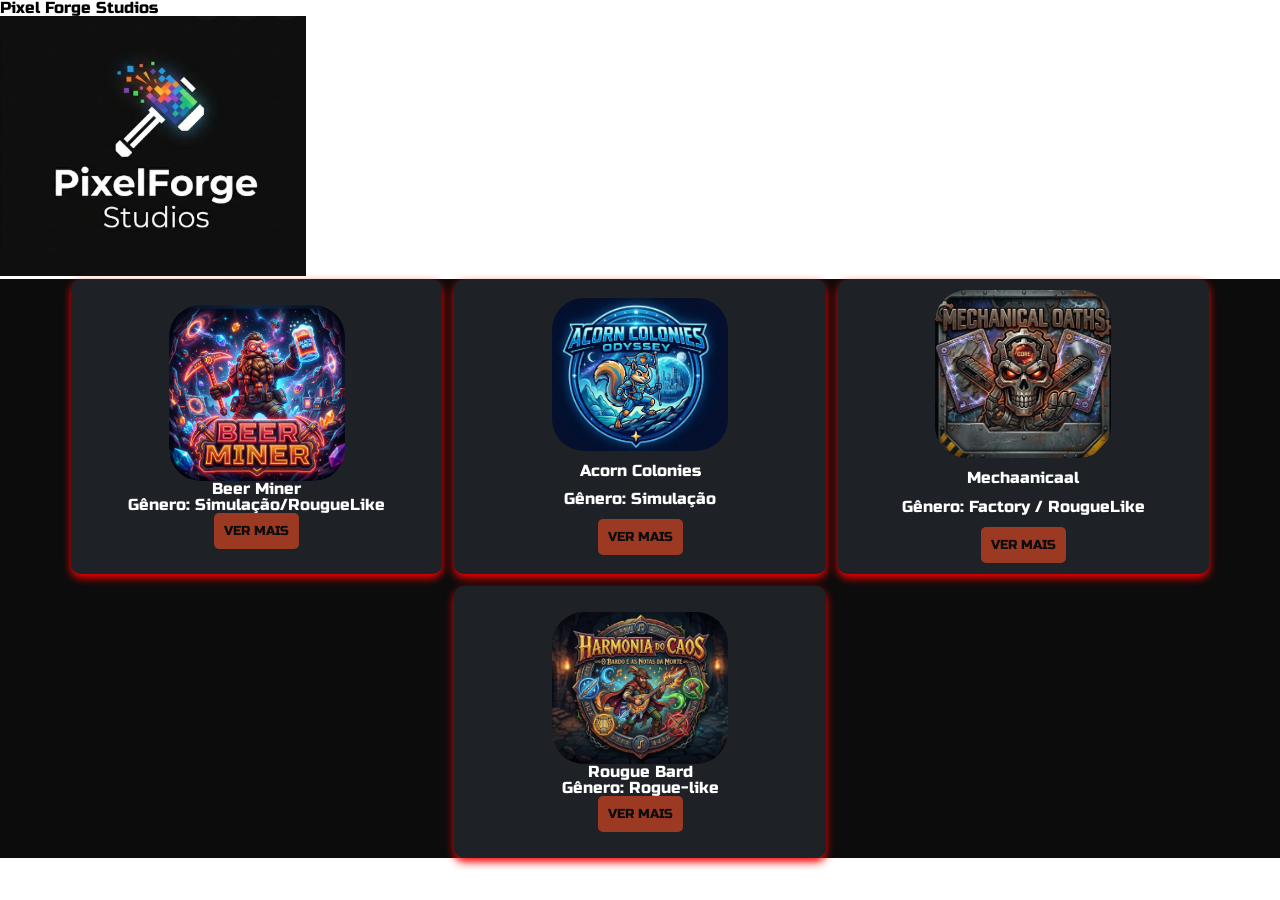
==== html/index.html @ 53085437 "teste" ====
<!DOCTYPE html>
<html lang="pt-br">


<head>
    <link rel="stylesheet" href="../css/reset.css">
    <link rel="stylesheet" href="../css/cards.css">
    <link rel="stylesheet" href="../css/body.css">
    <meta charset="UTF-8">
    <meta name="viewport" content="width=device-width, initial-scale=1.0">
    <title>Pixel Forge Studios</title>
</head>

<body>
    <header>
<ul>
    <li>Pixel Forge Studios</li>
    <li><img src="../assets/img/logoEscura.png" alt=""></li>
</ul>
    </header>

    <main>
        <div class="container-jogos">

            <div class="card">
                <img src="../assets/img/beer mine.png" class="logoJogo">
                <h3 class="tituloJogo russo-one-regular">Beer Miner</h3>
                <h2>Gênero: Simulação/RougueLike</h2>
                <button class="btn-ver-mais" data-titulo="Beer Miner" data-genero="Simulação/RougueLike"
                    data-desc="Explore minas perigosas em busca da cerveja perfeita neste jogo viciante!">
                    VER MAIS
                </button>
            </div>

            <div class="card">
                <img src="../assets/img/Acorn Colonies.png" class="logoJogo">
                <h3 class="tituloJogo russo-one-regular">Acorn Colonies</h3>
                <h2>Gênero: Simulação</h2>
                <button class="btn-ver-mais" data-titulo="Acorn Colonies" data-genero="Simulação"
                    data-desc="Gerencie sua própria colônia de esquilos e armazene o máximo de nozes para o inverno.">
                    VER MAIS
                </button>
            </div>

            <div class="card">
                <img src="../assets/img/Mechaanicaal oaths.png" class="logoJogo">
                <h3 class="tituloJogo russo-one-regular">Mechaanicaal</h3>
                <h2>Gênero: Factory / RougueLike</h2>
                <button class="btn-ver-mais" data-titulo="Mechaanicaal" data-genero="Factory / RougueLike"
                    data-desc="Lute contra hordas de robôs em um futuro distópico cheio de juramentos de aço.">
                    VER MAIS
                </button>
            </div>

            <div class="card">
                <img src="../assets/img/RougueBard.png" class="logoJogo">
                <h3 class="tituloJogo russo-one-regular">Rougue Bard</h3>
                <h2>Gênero: Rogue-like</h2>
                <button class="btn-ver-mais" data-titulo="Rougue Bard" data-genero="Rogue-like"
                    data-desc="Use o poder da música e da poesia para derrotar monstros em masmorras geradas proceduralmente.">
                    VER MAIS
                </button>
            </div>

        </div>

      <div id="gameModal" class="modal">
            <div class="modal-content">
                <span class="close-btn">&times;</span>
                <h2 id="modalGameTitle" class="russo-one-regular">Nome do Jogo</h2>
                <h4 id="modalGameGenre">Gênero</h4>
                <p id="modalGameDesc">Descrição do jogo...</p>
                </div>
        </div>
        </div>
    </main>
    <footer>

    </footer>
    <script src="../js/modal.js"></script>
</body>

</html>
---- css/cards.css ----
/*Paleta de cores Modo escuro:
- Vermelho: #F2613F
- Marrom escuro: #9B3922
- Preto: #0C0C0C
- Marron: #481E14
*/

/*paleta de cores Modo claro:
- Branco: #FFFFFF
- Azul claro: #8FABD4
- 4A70A9 acincetado: #1a1a1a
- Preto: #000000
*/

.container-jogos {
    display: flex;
    gap: 12px;
    /* espaço entre os cards */

    flex-wrap: wrap;
    /* quebra linha se faltar espaço */

    justify-content: center;
    /* centraliza os cards horizontalmente */
}

.card {
    box-shadow: 0 4px 8px 0 #FF0000;
    background-color: rgb(48, 56, 65, 0.5);
    transition: 0.3s;
    border-radius: 10px;
    width: 25%;
    color: white;
    padding: 2%;
    display: flex;
    flex-direction: column;
    justify-content: center;
    align-items: center;
    gap: 5%;
}

.logoJogo {
    width: 55%;
    border-style: none;
    border-radius: 32px;
}

.card:hover {
    background-color: #0C0C0C;
    transition: 1s;
    animation: pulseShadow 1s infinite alternate;


}

@keyframes pulseShadow {
    100% {
        box-shadow: 0px 10px 10px #F2613F;
        text-shadow: 0px 0px 30px #9B3922,0px 0px 30px #9B3922,0px 0px 30px #481E14;

    }

    50% {
        box-shadow: 0px 7px 7px #9B3922;
        text-shadow: 0px 0px 20px #9B3922,0px 0px 20px #481E14,0px 0px 20px #F2613F;
    }

    0% {
        box-shadow: 0px 5px 5px #481E14;
       text-shadow: 0px 0px 10px #481E14,0px 0px 10px #9B3922,0px 0px 10px #F2613F;
    }

}


button {
    background-color: #9B3922;
    color: #0C0C0C;
    border: none;
    padding: 10px;
    border-radius: 5px;
}


/* O fundo do modal que cobre a tela inteira */
.modal {
    display: none;          /* Começa escondido */
    position: fixed;        /* Fixado na tela, acompanha o scroll */
    z-index: 9999;          /* Fica por cima de ABSOLUTAMENTE tudo */
    left: 0;
    top: 0;
    width: 100%;            /* Largura total */
    height: 100%;           /* Altura total */
    background-color: rgba(0, 0, 0, 0.7); /* Fundo preto transparente */
}

/* A caixinha centralizada com as informações do jogo */
.modal-content {
    background-color: #1a1a1a; 
    color: white;
    margin: 15% auto;          /* Centraliza verticalmente e horizontalmente */
    padding: 30px;
    border: 2px solid #9B3922; /* Borda vermelha combinando com seus botões */
    border-radius: 10px;
    width: 50%;                /* Largura da caixinha */
    max-width: 500px;          /* Limite de largura para telas grandes */
    position: relative;
    box-shadow: 0px 0px 20px rgba(242, 97, 63, 0.5); /* Sombra brilhante */
}

/* O botão de fechar (X) */
.close-btn {
    color: #F2613F;
    position: absolute;
    top: 10px;
    right: 20px;
    font-size: 28px;
    font-weight: bold;
    cursor: pointer;
    transition: 0.2s;
}

.close-btn:hover {
    color: white;
}

/* Ajustes de espaçamento dentro do modal */
.modal-content h2 {
    font-size: 24px;
    margin-bottom: 10px;
    color: #F2613F; /* Título com destaque */
}

.modal-content h4 {
    font-size: 16px;
    margin-bottom: 15px;
    font-style: italic;
    color: #cccccc;
}

.modal-content p {
    font-size: 14px;
    line-height: 1.5;
}
---- css/body.css ----
@import url('https://fonts.googleapis.com/css2?family=Russo+One&display=swap');

body, button {
  font-family: "Russo One", sans-serif;
  font-weight: 400;
  font-style: normal;
}


main {
    background-color: rgb(12, 12, 12);
}
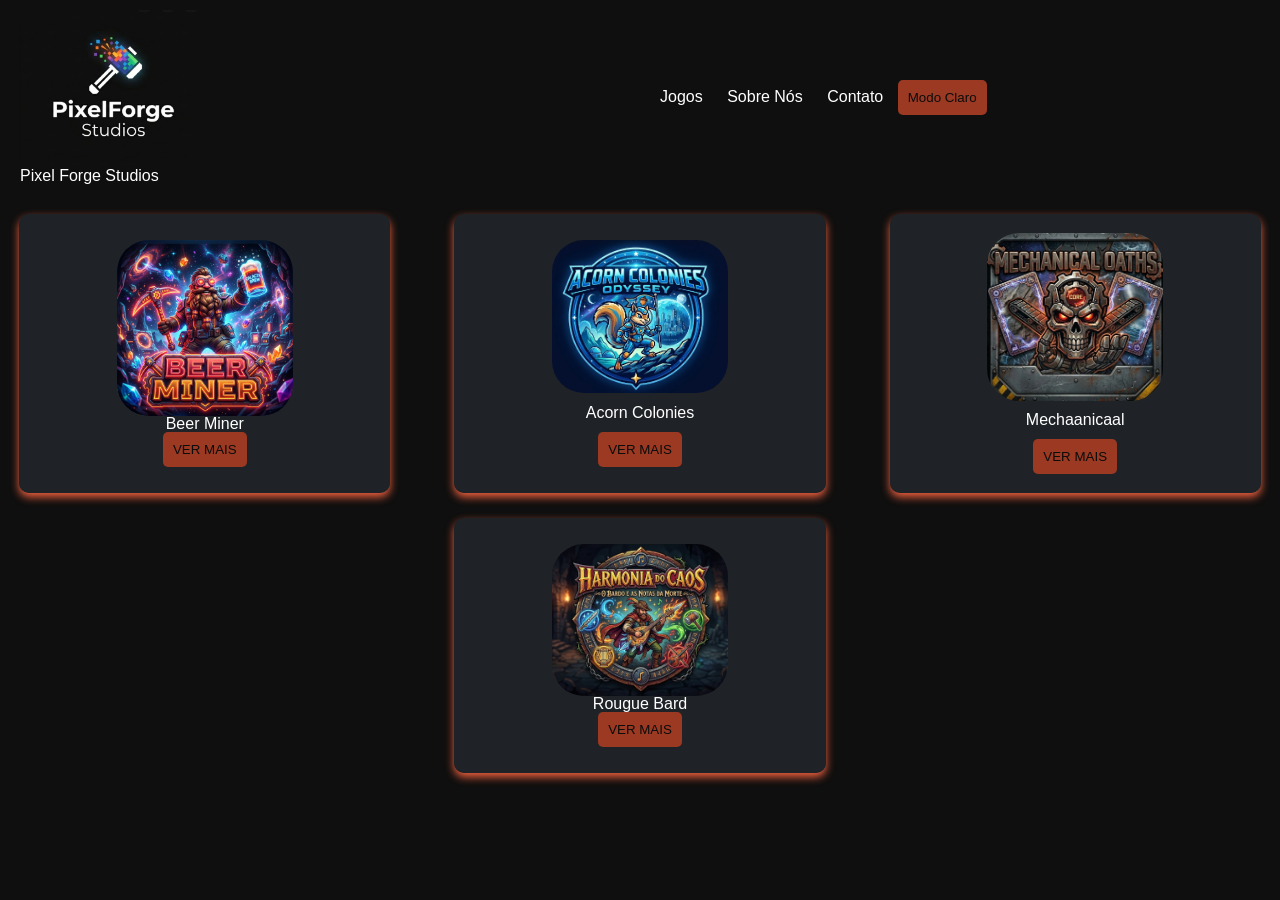
==== commit d8c4929f: "Autor Rafael Alegranzzi Klein Data 03/06/2026 as 21:30 na maquina atual O que foi feito: Corrigido p" ====
--- a/html/index.html
+++ b/html/index.html
@@ -9,23 +9,33 @@
     <meta charset="UTF-8">
     <meta name="viewport" content="width=device-width, initial-scale=1.0">
     <title>Pixel Forge Studios</title>
+    <link rel="icon" href="../assets/img/logoEscura.png">
 </head>
 
 <body>
     <header>
-<ul>
-    <li>Pixel Forge Studios</li>
-    <li><img src="../assets/img/logoEscura.png" alt=""></li>
-</ul>
+
+        <div class="containerHeader">
+            <div class="LogoContainer">
+                <img src="../assets/img/logoEscura.png" alt="Pixel forge Studios Logo" id="logo">
+                <h1>Pixel Forge Studios</h1>
+            </div>
+            <div class="navLinks">
+                <a href="#jogos">Jogos</a>
+                <a href="#">Sobre Nós</a>
+                <a href="#">Contato</a>
+                <button id="darkModeToggle">Modo Escuro</button>
+            </div>
+        </div>
+
     </header>
 
     <main>
-        <div class="container-jogos">
+        <div id="jogos" class="container-jogos">
 
             <div class="card">
                 <img src="../assets/img/beer mine.png" class="logoJogo">
                 <h3 class="tituloJogo russo-one-regular">Beer Miner</h3>
-                <h2>Gênero: Simulação/RougueLike</h2>
                 <button class="btn-ver-mais" data-titulo="Beer Miner" data-genero="Simulação/RougueLike"
                     data-desc="Explore minas perigosas em busca da cerveja perfeita neste jogo viciante!">
                     VER MAIS
@@ -35,7 +45,6 @@
             <div class="card">
                 <img src="../assets/img/Acorn Colonies.png" class="logoJogo">
                 <h3 class="tituloJogo russo-one-regular">Acorn Colonies</h3>
-                <h2>Gênero: Simulação</h2>
                 <button class="btn-ver-mais" data-titulo="Acorn Colonies" data-genero="Simulação"
                     data-desc="Gerencie sua própria colônia de esquilos e armazene o máximo de nozes para o inverno.">
                     VER MAIS
@@ -45,7 +54,6 @@
             <div class="card">
                 <img src="../assets/img/Mechaanicaal oaths.png" class="logoJogo">
                 <h3 class="tituloJogo russo-one-regular">Mechaanicaal</h3>
-                <h2>Gênero: Factory / RougueLike</h2>
                 <button class="btn-ver-mais" data-titulo="Mechaanicaal" data-genero="Factory / RougueLike"
                     data-desc="Lute contra hordas de robôs em um futuro distópico cheio de juramentos de aço.">
                     VER MAIS
@@ -55,7 +63,6 @@
             <div class="card">
                 <img src="../assets/img/RougueBard.png" class="logoJogo">
                 <h3 class="tituloJogo russo-one-regular">Rougue Bard</h3>
-                <h2>Gênero: Rogue-like</h2>
                 <button class="btn-ver-mais" data-titulo="Rougue Bard" data-genero="Rogue-like"
                     data-desc="Use o poder da música e da poesia para derrotar monstros em masmorras geradas proceduralmente.">
                     VER MAIS
@@ -64,13 +71,13 @@
 
         </div>
 
-      <div id="gameModal" class="modal">
+        <div id="gameModal" class="modal">
             <div class="modal-content">
                 <span class="close-btn">&times;</span>
                 <h2 id="modalGameTitle" class="russo-one-regular">Nome do Jogo</h2>
                 <h4 id="modalGameGenre">Gênero</h4>
                 <p id="modalGameDesc">Descrição do jogo...</p>
-                </div>
+            </div>
         </div>
         </div>
     </main>
--- a/css/cards.css
+++ b/css/cards.css
@@ -1,8 +1,9 @@
 /*Paleta de cores Modo escuro:
 - Vermelho: #F2613F
 - Marrom escuro: #9B3922
-- Preto: #0C0C0C
+- Preto: #0f0f0f
 - Marron: #481E14
+- Preto-acincetado: #0C0C0C
 */
 
 /*paleta de cores Modo claro:
@@ -12,31 +13,133 @@
 - Preto: #000000
 */
 
+
+/* ========================================================
+   VARIÁVEIS DE CORES (PALETAS CLARA E ESCURA)
+   ======================================================== */
+:root {
+    /* MODO CLARO (Padrão) */
+    --bg-principal: #eee9e1;
+    --bg-header: #eee9e1;
+    --bg-card: #8FABD4;
+    --bg-card-hover: #4A70A9;
+    --cor-texto: #000000;
+    --cor-texto-secundario: #1a1a1a;
+    --bg-botao: #4A70A9;
+    --cor-texto-botao: #eee9e1;
+    
+    /* Cores de Destaque e Sombras (Claro) */
+    --cor-destaque: #1a1a1a;
+    --sombra-forte: #1a1a1a;
+    --sombra-media: #4A70A9;
+    --sombra-fraca: #8FABD4;
+    
+    /* Modal (Claro) */
+    --bg-modal: #eee9e1;
+    --borda-modal: #4A70A9;
+}
+
+[data-theme="dark"] {
+    /* MODO ESCURO */
+    --bg-principal: #0f0f0f;
+    --bg-header: #0f0f0f;
+    --bg-card: rgba(48, 56, 65, 0.5); /* Mantive sua transparência original */
+    --bg-card-hover: #0C0C0C;
+    --cor-texto: #FFFFFF;
+    --cor-texto-secundario: #cccccc;
+    --bg-botao: #9B3922;
+    --cor-texto-botao: #0C0C0C;
+    
+    /* Cores de Destaque e Sombras (Escuro) */
+    --cor-destaque: #F2613F;
+    --sombra-forte: #F2613F;
+    --sombra-media: #9B3922;
+    --sombra-fraca: #481E14;
+    
+    /* Modal (Escuro) */
+    --bg-modal: #1a1a1a;
+    --borda-modal: #9B3922;
+}
+
+/* ========================================================
+   ESTILOS GERAIS
+   ======================================================== */
+@import url('https://fonts.googleapis.com/css2?family=Russo+One&display=swap');
+
+body, button {
+    font-family: "Russo One", sans-serif;
+    font-weight: 400;
+    font-style: normal;
+}
+
+/* Adicionada transição suave no body e main */
+body, main {
+    background-color: var(--bg-principal);
+    color: var(--cor-texto);
+    transition: background-color 0.4s ease, color 0.4s ease;
+}
+
+header {
+    background-color: var(--bg-header);
+    display: flex;
+    justify-content: space-between;
+    align-items: center;
+    padding: 10px 20px;
+    transition: background-color 0.4s ease;
+}
+
+#logo {
+    width: 30%;
+    height: auto;
+    transition: filter 0.3s ease;
+}
+
+.containerHeader {
+    display: flex;
+    gap: 20px;
+    align-items: center;
+    width: 100%;
+}
+
+.containerHeader > div {
+    flex: 1;
+}
+
+.LogoContainer h1 {
+    color: var(--cor-texto);
+}
+
+.navLinks a {
+    color: var(--cor-texto);
+    text-decoration: none;
+    margin: 0 10px;
+}
+
+/* ========================================================
+   CARDS DE JOGOS
+   ======================================================== */
 .container-jogos {
     display: flex;
-    gap: 12px;
-    /* espaço entre os cards */
-
+    gap: 5%;
     flex-wrap: wrap;
-    /* quebra linha se faltar espaço */
-
     justify-content: center;
-    /* centraliza os cards horizontalmente */
+    padding: 20px 0;
 }
 
 .card {
-    box-shadow: 0 4px 8px 0 #FF0000;
-    background-color: rgb(48, 56, 65, 0.5);
+    box-shadow: 0 4px 8px 0 var(--cor-destaque);
+    background-color: var(--bg-card);
+    color: var(--cor-texto);
     transition: 0.3s;
     border-radius: 10px;
     width: 25%;
-    color: white;
     padding: 2%;
     display: flex;
     flex-direction: column;
     justify-content: center;
     align-items: center;
     gap: 5%;
+    margin-bottom: 2%;
 }
 
 .logoJogo {
@@ -46,71 +149,77 @@
 }
 
 .card:hover {
-    background-color: #0C0C0C;
+    background-color: var(--bg-card-hover);
     transition: 1s;
     animation: pulseShadow 1s infinite alternate;
-
-
 }
 
 @keyframes pulseShadow {
     100% {
-        box-shadow: 0px 10px 10px #F2613F;
-        text-shadow: 0px 0px 30px #9B3922,0px 0px 30px #9B3922,0px 0px 30px #481E14;
-
-    }
-
+        box-shadow: 0px 10px 10px var(--cor-destaque);
+        text-shadow: 0px 0px 30px var(--sombra-media), 0px 0px 30px var(--sombra-media), 0px 0px 30px var(--sombra-fraca);
+    }
     50% {
-        box-shadow: 0px 7px 7px #9B3922;
-        text-shadow: 0px 0px 20px #9B3922,0px 0px 20px #481E14,0px 0px 20px #F2613F;
-    }
-
+        box-shadow: 0px 7px 7px var(--sombra-media);
+        text-shadow: 0px 0px 20px var(--sombra-media), 0px 0px 20px var(--sombra-fraca), 0px 0px 20px var(--cor-destaque);
+    }
     0% {
-        box-shadow: 0px 5px 5px #481E14;
-       text-shadow: 0px 0px 10px #481E14,0px 0px 10px #9B3922,0px 0px 10px #F2613F;
-    }
-
-}
-
-
+        box-shadow: 0px 5px 5px var(--sombra-fraca);
+        text-shadow: 0px 0px 10px var(--sombra-fraca), 0px 0px 10px var(--sombra-media), 0px 0px 10px var(--cor-destaque);
+    }
+}
+
+/* ========================================================
+   BOTÕES GERAIS E TOGGLE
+   ======================================================== */
 button {
-    background-color: #9B3922;
-    color: #0C0C0C;
+    background-color: var(--bg-botao);
+    color: var(--cor-texto-botao);
     border: none;
     padding: 10px;
     border-radius: 5px;
-}
-
-
-/* O fundo do modal que cobre a tela inteira */
+    cursor: pointer;
+    transition: background-color 0.3s ease, color 0.3s ease;
+}
+
+button:hover {
+    filter: brightness(1.2);
+}
+
+#darkModeToggle {
+    margin-right: 15px;
+}
+
+/* ========================================================
+   MODAL
+   ======================================================== */
 .modal {
-    display: none;          /* Começa escondido */
-    position: fixed;        /* Fixado na tela, acompanha o scroll */
-    z-index: 9999;          /* Fica por cima de ABSOLUTAMENTE tudo */
+    display: none;
+    position: fixed;
+    z-index: 9999;
     left: 0;
     top: 0;
-    width: 100%;            /* Largura total */
-    height: 100%;           /* Altura total */
-    background-color: rgba(0, 0, 0, 0.7); /* Fundo preto transparente */
-}
-
-/* A caixinha centralizada com as informações do jogo */
+    width: 100%;
+    height: 100%;
+    background-color: rgba(0, 0, 0, 0.7);
+}
+
 .modal-content {
-    background-color: #1a1a1a; 
-    color: white;
-    margin: 15% auto;          /* Centraliza verticalmente e horizontalmente */
+    background-color: var(--bg-modal); 
+    color: var(--cor-texto);
+    margin: 15% auto;
     padding: 30px;
-    border: 2px solid #9B3922; /* Borda vermelha combinando com seus botões */
+    border: 2px solid var(--borda-modal);
     border-radius: 10px;
-    width: 50%;                /* Largura da caixinha */
-    max-width: 500px;          /* Limite de largura para telas grandes */
+    width: 50%;
+    max-width: 500px;
     position: relative;
-    box-shadow: 0px 0px 20px rgba(242, 97, 63, 0.5); /* Sombra brilhante */
-}
-
-/* O botão de fechar (X) */
+    box-shadow: 0px 0px 20px var(--sombra-media);
+    transition: background-color 0.4s ease, border-color 0.4s ease;
+}
+
 .close-btn {
-    color: #F2613F;
+    color: var(--cor-destaque);
     position: absolute;
     top: 10px;
     right: 20px;
@@ -121,24 +230,174 @@
 }
 
 .close-btn:hover {
-    color: white;
-}
-
-/* Ajustes de espaçamento dentro do modal */
+    color: var(--cor-texto);
+}
+
 .modal-content h2 {
     font-size: 24px;
     margin-bottom: 10px;
-    color: #F2613F; /* Título com destaque */
+    color: var(--cor-destaque);
 }
 
 .modal-content h4 {
     font-size: 16px;
     margin-bottom: 15px;
     font-style: italic;
-    color: #cccccc;
+    color: var(--cor-texto-secundario);
 }
 
 .modal-content p {
     font-size: 14px;
     line-height: 1.5;
+}
+
+
+
+/* ========================================================
+   RESPONSIVIDADE (MOBILE, TABLET E DESKTOP)
+   ======================================================== */
+
+/* ----- TABLET (Telas até 1024px) ----- */
+@media (max-width: 1024px) {
+    /* Ajusta os cards para ficarem 2 por linha */
+    .card {
+        width: 42%; 
+        margin-bottom: 4%;
+    }
+
+    /* O modal precisa de mais espaço em telas médias */
+    .modal-content {
+        width: 70%; 
+    }
+    
+    /* Aumenta levemente a logo */
+    #logo {
+        width: 40%;
+    }
+}
+
+/* ----- CELULAR (Telas até 768px) ----- */
+@media (max-width: 768px) {
+    /* Empilha os itens do cabeçalho */
+    header {
+        flex-direction: column;
+        text-align: center;
+        padding: 15px;
+        gap: 15px;
+    }
+
+    .containerHeader {
+        flex-direction: column;
+        justify-content: center;
+        gap: 15px;
+    }
+
+    /* Logo maior para destacar na tela pequena */
+    #logo {
+        width: 60%;
+    }
+
+    .navLinks {
+        display: flex;
+        flex-direction: column;
+        gap: 10px;
+        margin-top: 10px;
+    }
+
+    /* Ajusta os cards para ficarem 1 por linha (ocupando quase toda a tela) */
+    .container-jogos {
+        flex-direction: column;
+        align-items: center;
+        gap: 20px;
+    }
+
+    .card {
+        width: 85%; 
+        padding: 6%;
+    }
+
+    .logoJogo {
+        width: 65%;
+    }
+
+    /* O modal precisa ocupar quase toda a largura no celular */
+    .modal-content {
+        width: 90%;
+        margin: 40% auto; /* Desce um pouco mais na tela */
+        padding: 20px;
+    }
+}
+
+/* ========================================================
+   RESPONSIVIDADE (MEDIA QUERIES)
+   ======================================================== */
+
+/* --- Telas Médias (Tablets, até 768px) --- */
+@media (max-width: 768px) {
+    /* Header empilhado para melhor visualização */
+    .containerHeader {
+        flex-direction: column;
+        justify-content: center;
+        gap: 15px;
+        text-align: center;
+    }
+
+    #logo {
+        width: 50%; /* Aumenta a logo para não sumir */
+    }
+
+    /* Cards: passa a exibir 2 por linha em vez de 4 */
+    .card {
+        width: 40%;
+        padding: 5%;
+    }
+
+    .container-jogos {
+        gap: 5%;
+    }
+
+    /* Modal ocupa mais espaço na tela */
+    .modal-content {
+        width: 80%;
+    }
+}
+
+/* --- Telas Pequenas (Celulares, até 480px) --- */
+@media (max-width: 480px) {
+    /* Ajustes finos no Header para telas muito pequenas */
+    #logo {
+        width: 70%;
+    }
+
+    .navLinks {
+        display: flex;
+        flex-wrap: wrap;
+        justify-content: center;
+        gap: 10px;
+    }
+    
+    .navLinks a {
+        margin: 0 5px;
+    }
+
+    /* Cards: exibe apenas 1 por linha e com espaço adequado */
+    .card {
+        width: 85%;
+        padding: 8%;
+    }
+
+    .container-jogos {
+        gap: 20px; /* Aumenta o espaçamento vertical entre os cards */
+    }
+
+    /* Modal quase em tela cheia para facilitar a leitura */
+    .modal-content {
+        width: 90%;
+        margin: 25% auto;
+        padding: 20px;
+    }
+
+    .modal-content h2 {
+        font-size: 20px;
+    }
 }
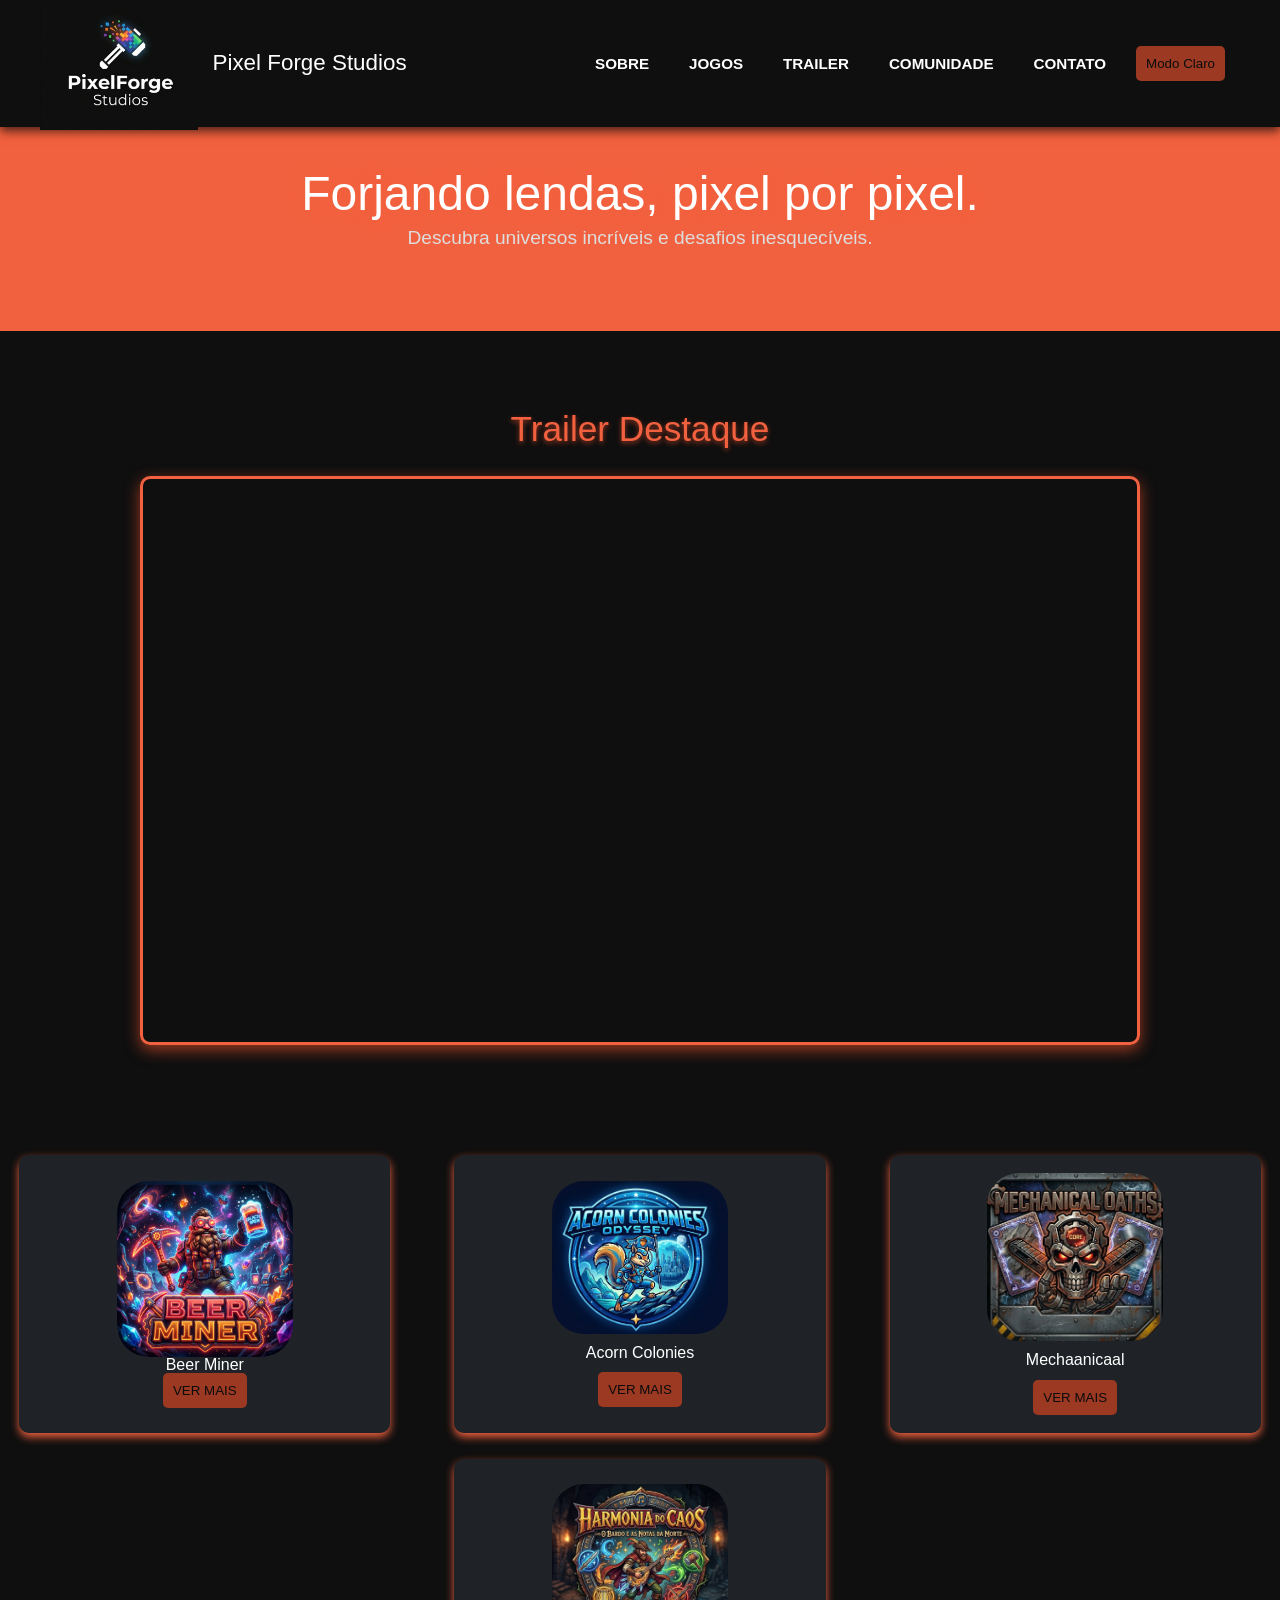
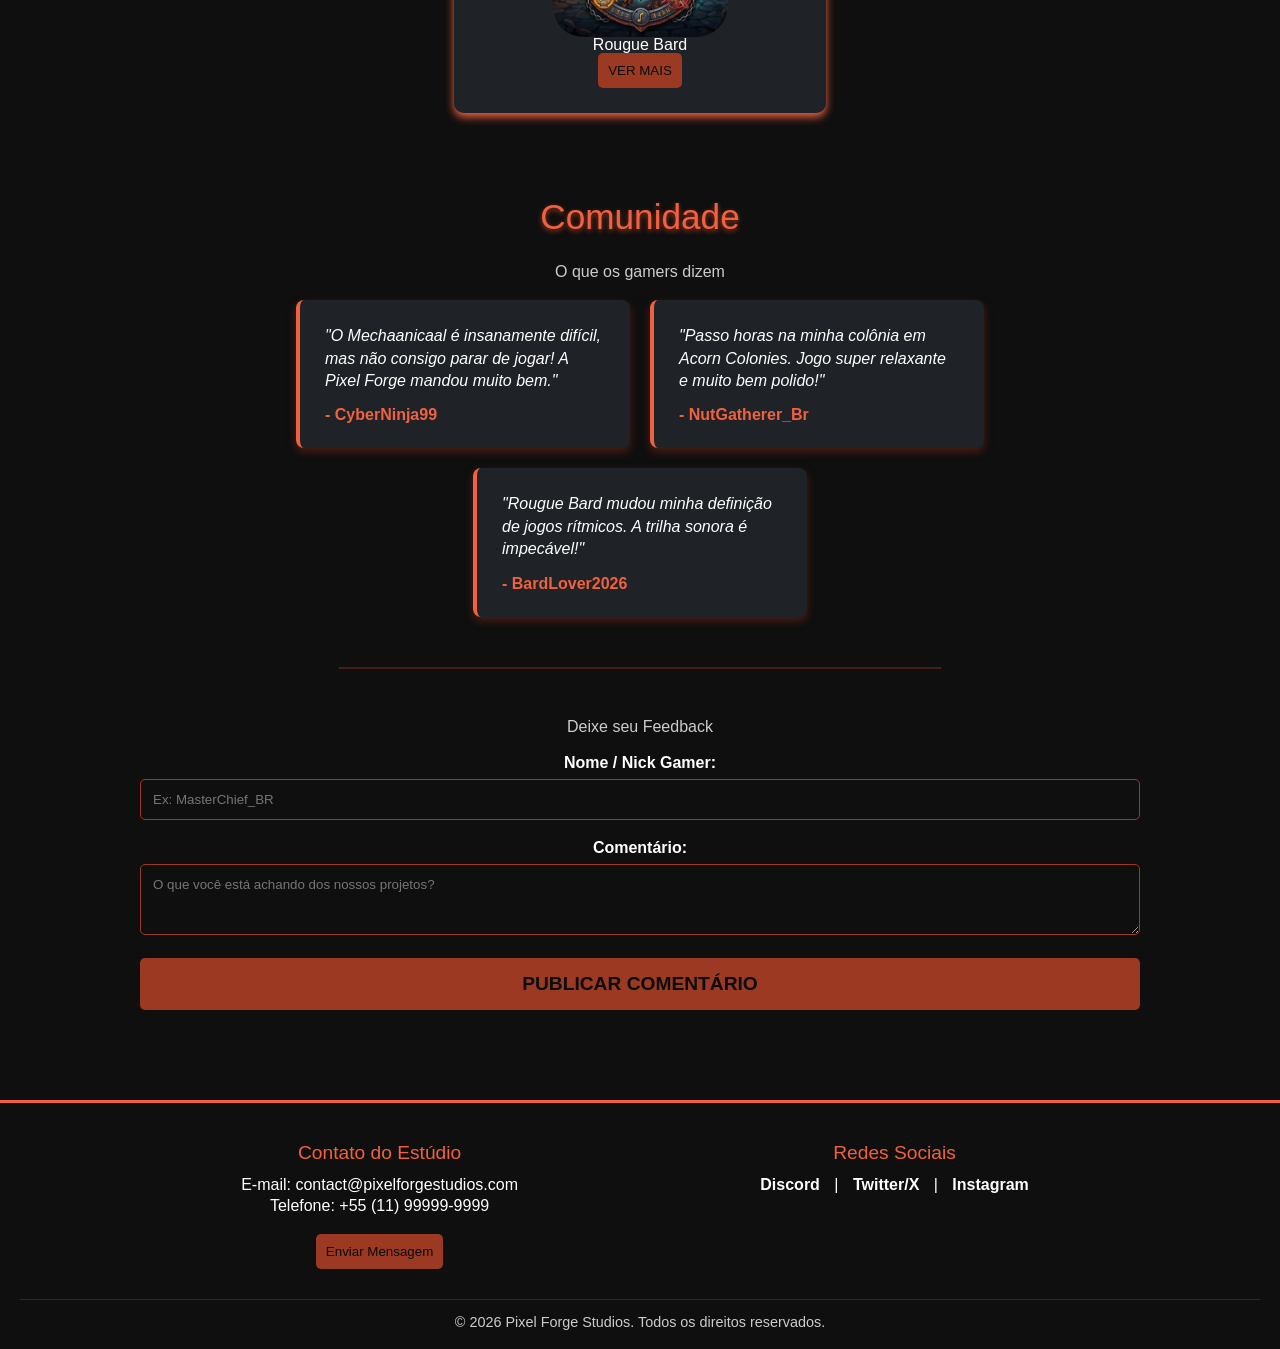
==== commit f007761a: "terminado o trabalho: Adicionado funçoes no header No footer Adicionao seção de comentarios,trailler" ====
--- a/html/index.html
+++ b/html/index.html
@@ -5,7 +5,6 @@
 <head>
     <link rel="stylesheet" href="../css/reset.css">
     <link rel="stylesheet" href="../css/cards.css">
-    <link rel="stylesheet" href="../css/body.css">
     <meta charset="UTF-8">
     <meta name="viewport" content="width=device-width, initial-scale=1.0">
     <title>Pixel Forge Studios</title>
@@ -13,24 +12,39 @@
 </head>
 
 <body>
-    <header>
-
+<header id="mainHeader">
         <div class="containerHeader">
             <div class="LogoContainer">
                 <img src="../assets/img/logoEscura.png" alt="Pixel forge Studios Logo" id="logo">
-                <h1>Pixel Forge Studios</h1>
+                <h1 class="russo-one-regular">Pixel Forge Studios</h1>
             </div>
-            <div class="navLinks">
+            <nav class="navLinks">
+                <a href="#sobre">Sobre</a>
                 <a href="#jogos">Jogos</a>
-                <a href="#">Sobre Nós</a>
-                <a href="#">Contato</a>
+                <a href="#trailer">Trailer</a>
+                <a href="#comunidade">Comunidade</a>
+                <a href="#contato">Contato</a>
                 <button id="darkModeToggle">Modo Escuro</button>
-            </div>
+            </nav>
         </div>
-
     </header>
 
     <main>
+
+        <section id="sobre" class="banner-principal">
+        <div class="banner-conteudo">
+            <h2 class="russo-one-regular">Forjando lendas, pixel por pixel.</h2>
+            <p>Descubra universos incríveis e desafios inesquecíveis.</p>
+        </div>
+    </section>
+
+    <section id="trailer" class="secao-destaque">
+        <h2 class="titulo-secao russo-one-regular">Trailer Destaque</h2>
+        <div class="video-container">
+            <iframe src="https://www.youtube.com/embed/dQw4w9WgXcQ" title="YouTube video player" frameborder="0" allow="accelerometer; autoplay; clipboard-write; encrypted-media; gyroscope; picture-in-picture" allowfullscreen></iframe>
+        </div>
+    </section>
+
         <div id="jogos" class="container-jogos">
 
             <div class="card">
@@ -80,10 +94,104 @@
             </div>
         </div>
         </div>
+
+
+
+<section id="comunidade" class="secao-destaque">
+        <h2 class="titulo-secao russo-one-regular">Comunidade</h2>
+        
+        <h3 class="russo-one-regular" style="margin-bottom: 20px; color: var(--cor-texto-secundario);">O que os gamers dizem</h3>
+        <div class="container-depoimentos">
+            <div class="depoimento-card">
+                <p>"O Mechaanicaal é insanamente difícil, mas não consigo parar de jogar! A Pixel Forge mandou muito bem."</p>
+                <span>- CyberNinja99</span>
+            </div>
+            <div class="depoimento-card">
+                <p>"Passo horas na minha colônia em Acorn Colonies. Jogo super relaxante e muito bem polido!"</p>
+                <span>- NutGatherer_Br</span>
+            </div>
+            <div class="depoimento-card">
+                <p>"Rougue Bard mudou minha definição de jogos rítmicos. A trilha sonora é impecável!"</p>
+                <span>- BardLover2026</span>
+            </div>
+        </div>
+
+        <hr style="border: 1px solid var(--sombra-fraca); margin: 50px auto; max-width: 600px;">
+
+        <h3 class="russo-one-regular" style="margin-bottom: 20px; color: var(--cor-texto-secundario);">Deixe seu Feedback</h3>
+        
+        <form id="formComentario" class="formulario-comentario">
+            <div class="input-group">
+                <label for="autorComentario">Nome / Nick Gamer:</label>
+                <input type="text" id="autorComentario" placeholder="Ex: MasterChief_BR" required>
+            </div>
+            <div class="input-group">
+                <label for="textoComentario">Comentário:</label>
+                <textarea id="textoComentario" rows="3" placeholder="O que você está achando dos nossos projetos?" required></textarea>
+            </div>
+            <button type="submit" class="btn-enviar">Publicar Comentário</button>
+        </form>
+
+        <div id="listaComentarios" class="container-comentarios">
+            </div>
+    </section>
+
+
+
+
+
+
+        
+
+        <!-- Modal de contato -->
+        <div id="contatoModal" class="modal">
+        <div class="modal-content">
+            <span class="close-btn" id="closeContatoBtn">&times;</span>
+            
+            <h2 class="russo-one-regular">Fale com a Forja</h2>
+            <form class="formulario-contato">
+                <div class="input-group">
+                    <label for="nome">Nome:</label>
+                    <input type="text" id="nome" name="nome" placeholder="Seu nome ou nick" required>
+                </div>
+                <div class="input-group">
+                    <label for="email">E-mail:</label>
+                    <input type="email" id="email" name="email" placeholder="seu@email.com" required>
+                </div>
+                <div class="input-group">
+                    <label for="mensagem">Mensagem:</label>
+                    <textarea id="mensagem" name="mensagem" rows="5" placeholder="Digite sua mensagem, feedback ou relato de bug..." required></textarea>
+                </div>
+                <button type="submit" class="btn-enviar">ENVIAR MENSAGEM</button>
+            </form>
+        </div>
+    </div>
+
+
+
+
+
+
     </main>
-    <footer>
-
+    
+   <footer>
+       <div class="footer-content">
+        <div class="footer-contato" id="contato">
+            <h4 class="russo-one-regular">Contato do Estúdio</h4>
+            <p>E-mail: contact@pixelforgestudios.com</p>
+            <p>Telefone: +55 (11) 99999-9999</p>
+            <button id="btnOpenContato" style="margin-top: 15px;">Enviar Mensagem</button>
+        </div>
+        <div class="footer-social">
+            <h4 class="russo-one-regular">Redes Sociais</h4>
+            <a href="#">Discord</a> | <a href="#">Twitter/X</a> | <a href="#">Instagram</a>
+        </div>
+    </div>
+    <div class="footer-copyright">
+        <p>&copy; 2026 Pixel Forge Studios. Todos os direitos reservados.</p>
+    </div>
     </footer>
+    
     <script src="../js/modal.js"></script>
 </body>
 
--- a/css/cards.css
+++ b/css/cards.css
@@ -66,6 +66,17 @@
    ======================================================== */
 @import url('https://fonts.googleapis.com/css2?family=Russo+One&display=swap');
 
+/*body estilo*/
+body {
+    padding-top: 90px;
+}
+
+/* Suaviza a rolagem da página quando clicar nos links */
+html {
+    scroll-behavior: smooth;
+}
+
+
 body, button {
     font-family: "Russo One", sans-serif;
     font-weight: 400;
@@ -78,14 +89,92 @@
     color: var(--cor-texto);
     transition: background-color 0.4s ease, color 0.4s ease;
 }
-
+/* ========================================================
+   HEADER FIXO
+   ======================================================== */
 header {
     background-color: var(--bg-header);
+    position: fixed;
+    top: 0;
+    left: 0;
+    width: 100%;
+    height: 127px;
+    z-index: 9999; /* Fica acima de tudo */
     display: flex;
     justify-content: space-between;
     align-items: center;
-    padding: 10px 20px;
-    transition: background-color 0.4s ease;
+    padding: 10px 40px;
+    box-shadow: 0 4px 10px var(--sombra-fraca);
+    box-sizing: border-box;
+    /* Transição suave para o efeito de sumir/aparecer */
+    transition: transform 0.3s ease-in-out, background-color 0.4s ease;
+}
+
+/* Classe dinâmica que o JavaScript vai aplicar ao rolar para baixo */
+.header-hidden {
+    transform: translateY(-100%);
+}
+
+.containerHeader {
+    display: flex;
+    justify-content: space-between;
+    align-items: center;
+    width: 100%;
+    max-width: 1200px;
+    margin: 0 auto;
+}
+
+.LogoContainer {
+    display: flex;
+    align-items: center;
+    gap: 15px;
+}
+
+#logo {
+    width: 45px; /* Tamanho fixo controlado para o menu fixo */
+    height: auto;
+}
+
+.LogoContainer h1 {
+    font-size: 1.4rem;
+    color: var(--cor-texto);
+    white-space: nowrap;
+}
+
+.navLinks {
+    display: flex;
+    align-items: center;
+    gap: 20px;
+}
+
+.navLinks a {
+    color: var(--cor-texto);
+    text-decoration: none;
+    font-size: 0.95rem;
+    font-weight: bold;
+    text-transform: uppercase;
+    transition: color 0.3s ease;
+    position: relative;
+}
+
+/* Linha decorativa gamer que surge ao passar o mouse nos links */
+.navLinks a::after {
+    content: '';
+    position: absolute;
+    width: 0;
+    height: 2px;
+    bottom: -5px;
+    left: 0;
+    background-color: var(--cor-destaque);
+    transition: width 0.3s ease;
+}
+
+.navLinks a:hover::after {
+    width: 100%;
+}
+
+.navLinks a:hover {
+    color: var(--cor-destaque);
 }
 
 #logo {
@@ -207,7 +296,7 @@
 .modal-content {
     background-color: var(--bg-modal); 
     color: var(--cor-texto);
-    margin: 15% auto;
+    margin: 5vh auto; /* <--- MUDADO DE 15% PARA 5vh (fica mais alto e elegante) */
     padding: 30px;
     border: 2px solid var(--borda-modal);
     border-radius: 10px;
@@ -251,7 +340,215 @@
     line-height: 1.5;
 }
 
-
+/* ========================================================
+   NOVAS SEÇÕES: BANNER, TRAILER, COMUNIDADE E CONTATO
+   ======================================================== */
+
+/* Banner Principal */
+.banner-principal {
+    background-color: var(--sombra-forte); /* Fallback */
+    /* Se quiser colocar uma imagem de fundo depois, descomente a linha abaixo e mude a URL */
+    /* background: linear-gradient(rgba(0,0,0,0.6), rgba(0,0,0,0.6)), url('../assets/img/seu-banner.jpg') center/cover; */
+    color: #FFFFFF; /* Fixo branco para leitura no banner */
+    text-align: center;
+    padding: 80px 20px;
+    margin-bottom: 40px;
+    border-bottom: 4px solid var(--cor-destaque);
+}
+
+.banner-conteudo h2 {
+    font-size: 3rem;
+    margin-bottom: 10px;
+    text-shadow: 0px 0px 15px var(--cor-destaque);
+}
+
+.banner-conteudo p {
+    font-size: 1.2rem;
+    color: #DDDDDD;
+}
+
+/* Configurações Gerais das Novas Seções */
+.secao-destaque {
+    padding: 40px 20px;
+    max-width: 1000px;
+    margin: 0 auto 50px auto;
+    text-align: center;
+}
+
+.titulo-secao {
+    font-size: 2.2rem;
+    color: var(--cor-destaque);
+    margin-bottom: 30px;
+    text-shadow: 0px 2px 5px var(--sombra-media);
+}
+
+/* Trailer (Vídeo Responsivo) */
+.video-container {
+    position: relative;
+    padding-bottom: 56.25%; /* Proporção 16:9 */
+    height: 0;
+    overflow: hidden;
+    border: 3px solid var(--cor-destaque);
+    border-radius: 10px;
+    box-shadow: 0 5px 15px var(--sombra-media);
+}
+
+.video-container iframe {
+    position: absolute;
+    top: 0;
+    left: 0;
+    width: 100%;
+    height: 100%;
+}
+
+/* Comunidade / Depoimentos */
+.container-depoimentos {
+    display: flex;
+    gap: 20px;
+    justify-content: center;
+    flex-wrap: wrap;
+}
+
+.depoimento-card {
+    background-color: var(--bg-card);
+    padding: 25px;
+    border-radius: 8px;
+    width: 280px;
+    box-shadow: 0 4px 8px var(--sombra-fraca);
+    transition: transform 0.3s ease;
+    border-left: 4px solid var(--cor-destaque);
+    text-align: left;
+}
+
+.depoimento-card:hover {
+    transform: translateY(-5px);
+    background-color: var(--bg-card-hover);
+}
+
+.depoimento-card p {
+    font-style: italic;
+    margin-bottom: 15px;
+    line-height: 1.4;
+}
+
+.depoimento-card span {
+    font-weight: bold;
+    color: var(--cor-destaque);
+}
+
+/* Formulário de Contato */
+.formulario-contato {
+    background-color: var(--bg-card);
+    padding: 30px;
+    border-radius: 10px;
+    box-shadow: 0 4px 10px var(--sombra-fraca);
+    text-align: left;
+}
+
+.input-group {
+    margin-bottom: 20px;
+}
+
+.input-group label {
+    display: block;
+    margin-bottom: 8px;
+    font-weight: bold;
+    color: var(--cor-texto);
+}
+
+.input-group input,
+.input-group textarea {
+    width: 100%;
+    padding: 12px;
+    border: 1px solid var(--sombra-media);
+    border-radius: 5px;
+    background-color: var(--bg-principal);
+    color: var(--cor-texto);
+    font-family: inherit;
+    box-sizing: border-box; /* Impede que o padding quebre a largura */
+}
+
+.input-group input:focus,
+.input-group textarea:focus {
+    outline: none;
+    border-color: var(--cor-destaque);
+    box-shadow: 0 0 8px var(--cor-destaque);
+}
+
+.btn-enviar {
+    width: 100%;
+    font-size: 1.2rem;
+    padding: 15px;
+    text-transform: uppercase;
+    font-weight: bold;
+}
+
+/* Footer */
+footer {
+    background-color: var(--bg-header);
+    color: var(--cor-texto);
+    padding: 40px 20px 20px;
+    border-top: 3px solid var(--cor-destaque);
+    margin-top: 40px;
+}
+
+.footer-content {
+    display: flex;
+    justify-content: space-around;
+    flex-wrap: wrap;
+    max-width: 1000px;
+    margin: 0 auto;
+    gap: 30px;
+    text-align: center;
+}
+
+.footer-contato h4, .footer-social h4 {
+    color: var(--cor-destaque);
+    margin-bottom: 15px;
+    font-size: 1.2rem;
+}
+
+.footer-contato p {
+    margin: 5px 0;
+}
+
+.footer-social a {
+    color: var(--cor-texto);
+    text-decoration: none;
+    margin: 0 10px;
+    font-weight: bold;
+    transition: color 0.3s;
+}
+
+.footer-social a:hover {
+    color: var(--cor-destaque);
+}
+
+.footer-copyright {
+    text-align: center;
+    margin-top: 30px;
+    padding-top: 15px;
+    border-top: 1px solid var(--sombra-fraca);
+    font-size: 0.9rem;
+    color: var(--cor-texto-secundario);
+}
+
+/* ========================================================
+   RESPONSIVIDADE (NOVAS SEÇÕES)
+   ======================================================== */
+@media (max-width: 768px) {
+    .banner-conteudo h2 {
+        font-size: 2rem;
+    }
+    
+    .depoimento-card {
+        width: 100%; /* Cartões de depoimento ocupam toda a tela no mobile */
+    }
+
+    .footer-content {
+        flex-direction: column;
+    }
+}
 
 /* ========================================================
    RESPONSIVIDADE (MOBILE, TABLET E DESKTOP)
@@ -321,12 +618,38 @@
     }
 
     /* O modal precisa ocupar quase toda a largura no celular */
-    .modal-content {
+.modal-content {
         width: 90%;
-        margin: 40% auto; /* Desce um pouco mais na tela */
+        margin: 20px auto; 
         padding: 20px;
     }
-}
+
+     body {
+        padding-top: 140px; /* Aumenta o espaço no mobile já que o menu quebra linha */
+    }
+
+    header {
+        height: auto;
+        padding: 15px 10px;
+    }
+
+    .containerHeader {
+        flex-direction: column;
+        gap: 10px;
+    }
+
+    .navLinks {
+        flex-wrap: wrap;
+        justify-content: center;
+        gap: 12px;
+    }
+    
+    .navLinks a {
+        font-size: 0.85rem;
+    }
+    
+}
+
 
 /* ========================================================
    RESPONSIVIDADE (MEDIA QUERIES)
@@ -391,13 +714,15 @@
     }
 
     /* Modal quase em tela cheia para facilitar a leitura */
-    .modal-content {
+.modal-content {
         width: 90%;
-        margin: 25% auto;
+        margin: 20px auto; 
         padding: 20px;
     }
 
     .modal-content h2 {
         font-size: 20px;
     }
-}+}
+
+
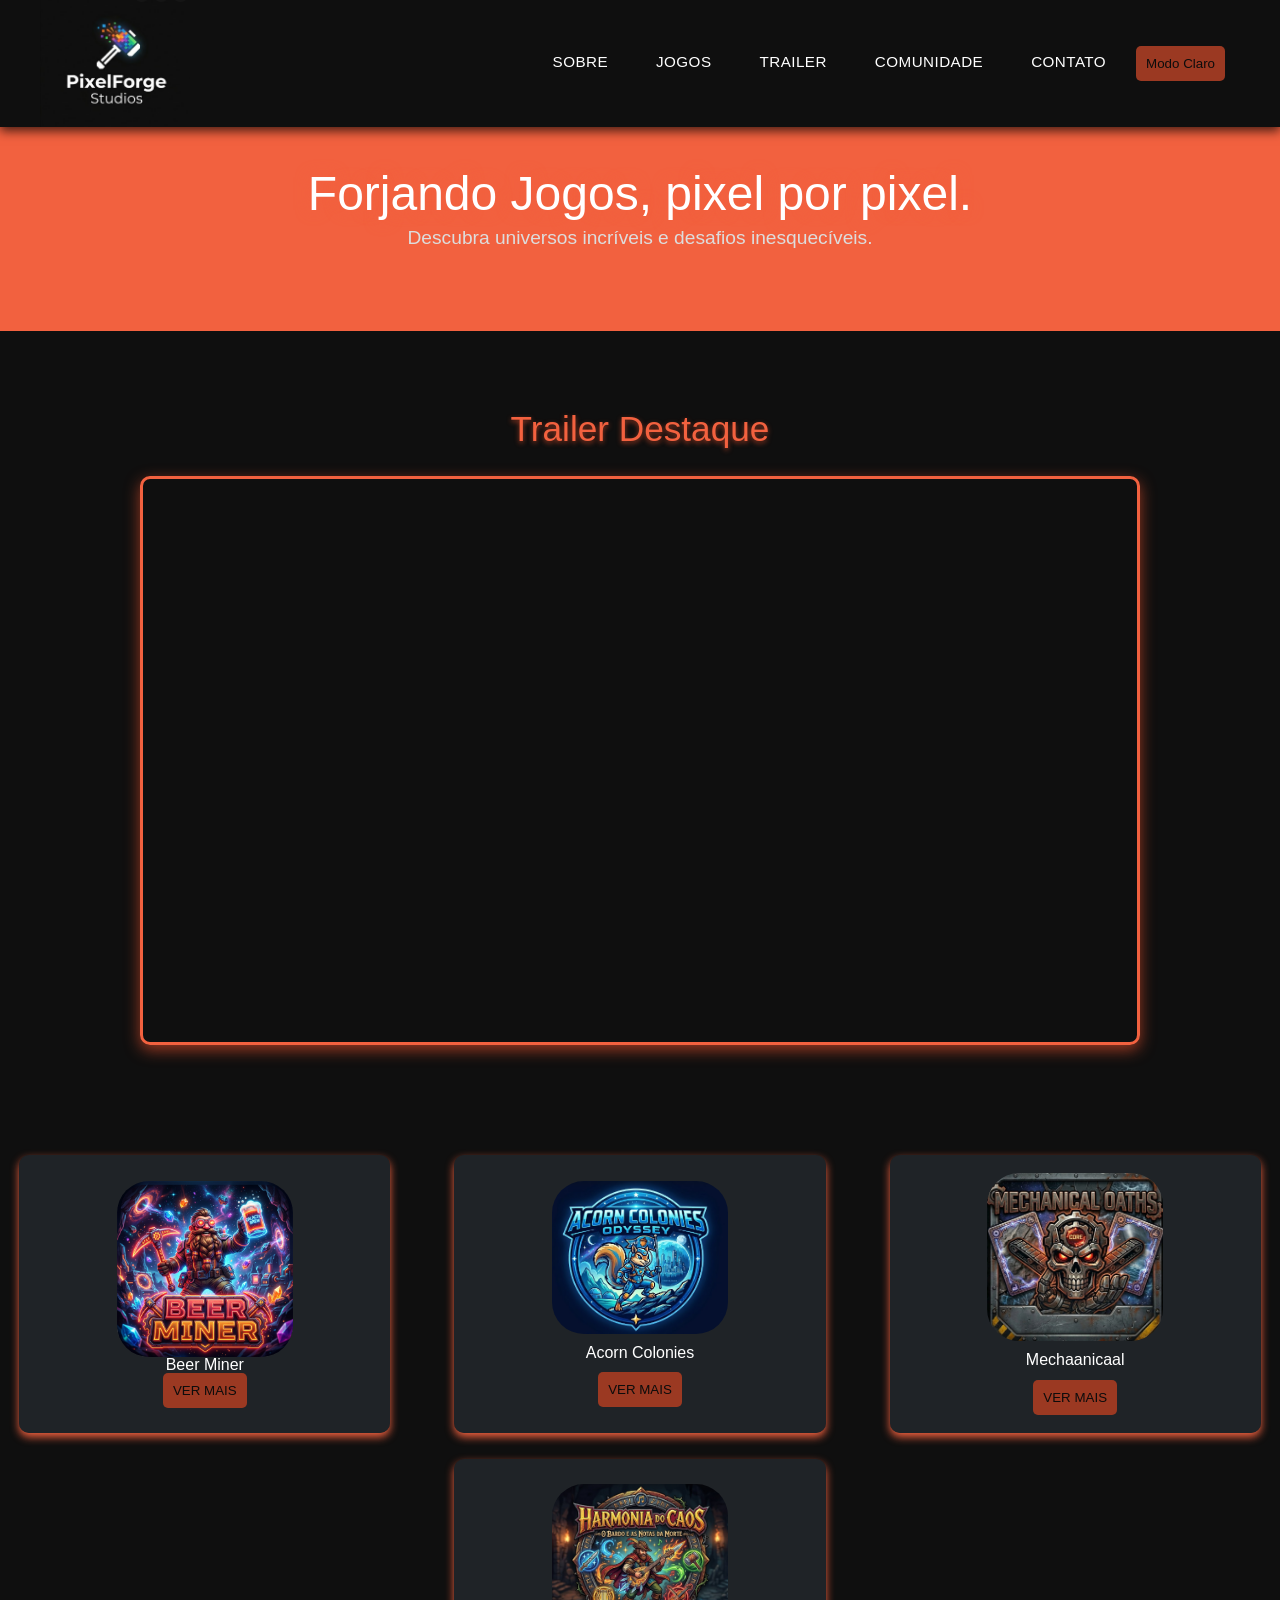
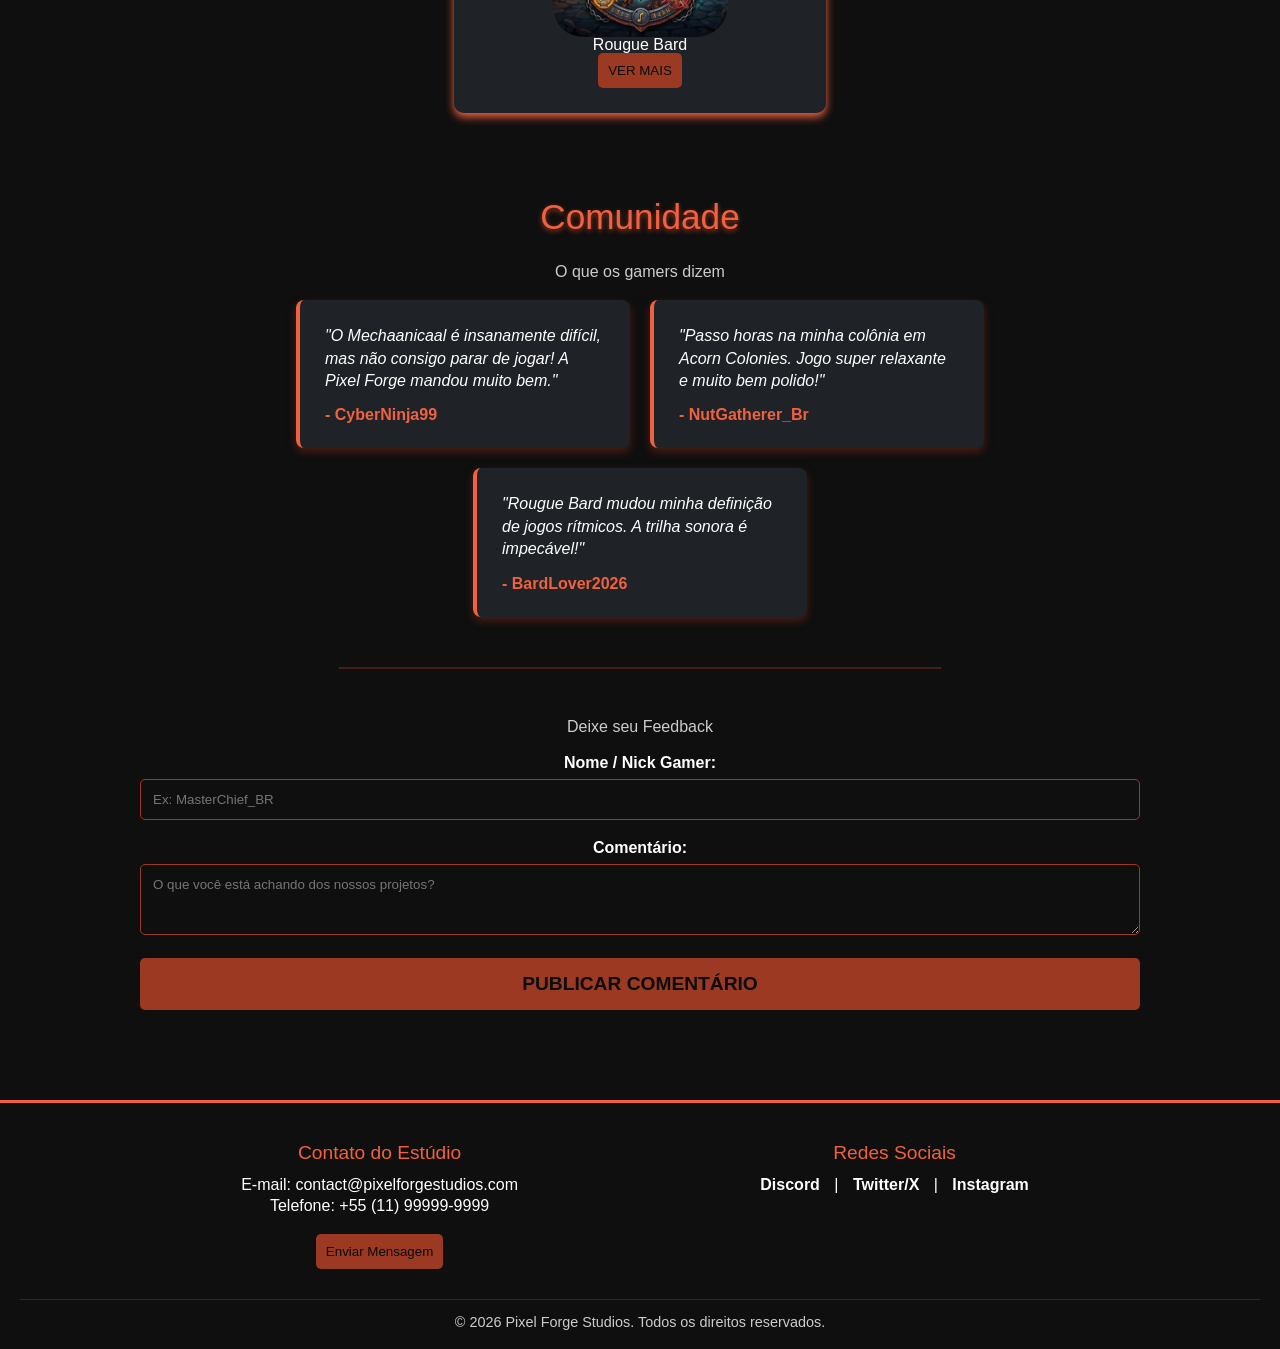
==== commit d89183e4: "correçao da responsividade ajuste nas abas de css para ficar mais organizado criado o botão estilo h" ====
--- a/html/index.html
+++ b/html/index.html
@@ -3,8 +3,12 @@
 
 
 <head>
+    <link rel="stylesheet" href="../css/cards.css">
+    <link rel="stylesheet" href="../css/header.css">
+    <link rel="stylesheet" href="../css/modal.css">
     <link rel="stylesheet" href="../css/reset.css">
-    <link rel="stylesheet" href="../css/cards.css">
+    <link rel="stylesheet" href="../css/resposividade.css">
+    <link rel="stylesheet" href="../css/style.css">
     <meta charset="UTF-8">
     <meta name="viewport" content="width=device-width, initial-scale=1.0">
     <title>Pixel Forge Studios</title>
@@ -12,38 +16,49 @@
 </head>
 
 <body>
-<header id="mainHeader">
+    <header id="mainHeader">
         <div class="containerHeader">
             <div class="LogoContainer">
                 <img src="../assets/img/logoEscura.png" alt="Pixel forge Studios Logo" id="logo">
-                <h1 class="russo-one-regular">Pixel Forge Studios</h1>
-            </div>
-            <nav class="navLinks">
+            </div>
+            <button class="hamburger" id="hamburgerBtn" aria-label="Abrir menu" aria-expanded="false"
+                aria-controls="navLinks">
+                <span class="hamburger-line"></span>
+                <span class="hamburger-line"></span>
+                <span class="hamburger-line"></span>
+            </button>
+
+            <nav class="navLinks" id="navLinks" aria-hidden="true">
                 <a href="#sobre">Sobre</a>
                 <a href="#jogos">Jogos</a>
                 <a href="#trailer">Trailer</a>
                 <a href="#comunidade">Comunidade</a>
                 <a href="#contato">Contato</a>
-                <button id="darkModeToggle">Modo Escuro</button>
             </nav>
-        </div>
+
+            <button id="darkModeToggle">Modo Escuro</button>
+
+
     </header>
 
     <main>
 
         <section id="sobre" class="banner-principal">
-        <div class="banner-conteudo">
-            <h2 class="russo-one-regular">Forjando lendas, pixel por pixel.</h2>
-            <p>Descubra universos incríveis e desafios inesquecíveis.</p>
-        </div>
-    </section>
-
-    <section id="trailer" class="secao-destaque">
-        <h2 class="titulo-secao russo-one-regular">Trailer Destaque</h2>
-        <div class="video-container">
-            <iframe src="https://www.youtube.com/embed/dQw4w9WgXcQ" title="YouTube video player" frameborder="0" allow="accelerometer; autoplay; clipboard-write; encrypted-media; gyroscope; picture-in-picture" allowfullscreen></iframe>
-        </div>
-    </section>
+            <div class="banner-conteudo">
+                <h2 class="russo-one-regular">Forjando Jogos, pixel por pixel.</h2>
+                <p>Descubra universos incríveis e desafios inesquecíveis.</p>
+            </div>
+        </section>
+
+        <section id="trailer" class="secao-destaque">
+            <h2 class="titulo-secao russo-one-regular">Trailer Destaque</h2>
+            <div class="video-container">
+                <iframe width="560" height="315" src="https://www.youtube.com/embed/Jt4XOPiPJHs?si=i_6vJNTkEk_VMn1-"
+                    title="YouTube video player" frameborder="0"
+                    allow="accelerometer; autoplay; clipboard-write; encrypted-media; gyroscope; picture-in-picture; web-share"
+                    referrerpolicy="strict-origin-when-cross-origin" allowfullscreen></iframe>
+            </div>
+        </section>
 
         <div id="jogos" class="container-jogos">
 
@@ -69,7 +84,7 @@
                 <img src="../assets/img/Mechaanicaal oaths.png" class="logoJogo">
                 <h3 class="tituloJogo russo-one-regular">Mechaanicaal</h3>
                 <button class="btn-ver-mais" data-titulo="Mechaanicaal" data-genero="Factory / RougueLike"
-                    data-desc="Lute contra hordas de robôs em um futuro distópico cheio de juramentos de aço.">
+                    data-desc="Lute contra hordas de robôs em um futuro distópico cheio de fábricas para fazer upgrades e sobreviver o máximo possível!">
                     VER MAIS
                 </button>
             </div>
@@ -97,75 +112,80 @@
 
 
 
-<section id="comunidade" class="secao-destaque">
-        <h2 class="titulo-secao russo-one-regular">Comunidade</h2>
-        
-        <h3 class="russo-one-regular" style="margin-bottom: 20px; color: var(--cor-texto-secundario);">O que os gamers dizem</h3>
-        <div class="container-depoimentos">
-            <div class="depoimento-card">
-                <p>"O Mechaanicaal é insanamente difícil, mas não consigo parar de jogar! A Pixel Forge mandou muito bem."</p>
-                <span>- CyberNinja99</span>
-            </div>
-            <div class="depoimento-card">
-                <p>"Passo horas na minha colônia em Acorn Colonies. Jogo super relaxante e muito bem polido!"</p>
-                <span>- NutGatherer_Br</span>
-            </div>
-            <div class="depoimento-card">
-                <p>"Rougue Bard mudou minha definição de jogos rítmicos. A trilha sonora é impecável!"</p>
-                <span>- BardLover2026</span>
-            </div>
-        </div>
-
-        <hr style="border: 1px solid var(--sombra-fraca); margin: 50px auto; max-width: 600px;">
-
-        <h3 class="russo-one-regular" style="margin-bottom: 20px; color: var(--cor-texto-secundario);">Deixe seu Feedback</h3>
-        
-        <form id="formComentario" class="formulario-comentario">
-            <div class="input-group">
-                <label for="autorComentario">Nome / Nick Gamer:</label>
-                <input type="text" id="autorComentario" placeholder="Ex: MasterChief_BR" required>
-            </div>
-            <div class="input-group">
-                <label for="textoComentario">Comentário:</label>
-                <textarea id="textoComentario" rows="3" placeholder="O que você está achando dos nossos projetos?" required></textarea>
-            </div>
-            <button type="submit" class="btn-enviar">Publicar Comentário</button>
-        </form>
-
-        <div id="listaComentarios" class="container-comentarios">
-            </div>
-    </section>
-
-
-
-
-
-
-        
+        <section id="comunidade" class="secao-destaque">
+            <h2 class="titulo-secao russo-one-regular">Comunidade</h2>
+
+            <h3 class="russo-one-regular" style="margin-bottom: 20px; color: var(--cor-texto-secundario);">O que os
+                gamers dizem</h3>
+            <div class="container-depoimentos">
+                <div class="depoimento-card">
+                    <p>"O Mechaanicaal é insanamente difícil, mas não consigo parar de jogar! A Pixel Forge mandou muito
+                        bem."</p>
+                    <span>- CyberNinja99</span>
+                </div>
+                <div class="depoimento-card">
+                    <p>"Passo horas na minha colônia em Acorn Colonies. Jogo super relaxante e muito bem polido!"</p>
+                    <span>- NutGatherer_Br</span>
+                </div>
+                <div class="depoimento-card">
+                    <p>"Rougue Bard mudou minha definição de jogos rítmicos. A trilha sonora é impecável!"</p>
+                    <span>- BardLover2026</span>
+                </div>
+            </div>
+
+            <hr style="border: 1px solid var(--sombra-fraca); margin: 50px auto; max-width: 600px;">
+
+            <h3 class="russo-one-regular" style="margin-bottom: 20px; color: var(--cor-texto-secundario);">Deixe seu
+                Feedback</h3>
+
+            <form id="formComentario" class="formulario-comentario">
+                <div class="input-group">
+                    <label for="autorComentario">Nome / Nick Gamer:</label>
+                    <input type="text" id="autorComentario" placeholder="Ex: MasterChief_BR" required>
+                </div>
+                <div class="input-group">
+                    <label for="textoComentario">Comentário:</label>
+                    <textarea id="textoComentario" rows="3" placeholder="O que você está achando dos nossos projetos?"
+                        required></textarea>
+                </div>
+                <button type="submit" class="btn-enviar">Publicar Comentário</button>
+            </form>
+
+            <div id="listaComentarios" class="container-comentarios">
+            </div>
+        </section>
+
+
+
+
+
+
+
 
         <!-- Modal de contato -->
         <div id="contatoModal" class="modal">
-        <div class="modal-content">
-            <span class="close-btn" id="closeContatoBtn">&times;</span>
-            
-            <h2 class="russo-one-regular">Fale com a Forja</h2>
-            <form class="formulario-contato">
-                <div class="input-group">
-                    <label for="nome">Nome:</label>
-                    <input type="text" id="nome" name="nome" placeholder="Seu nome ou nick" required>
-                </div>
-                <div class="input-group">
-                    <label for="email">E-mail:</label>
-                    <input type="email" id="email" name="email" placeholder="seu@email.com" required>
-                </div>
-                <div class="input-group">
-                    <label for="mensagem">Mensagem:</label>
-                    <textarea id="mensagem" name="mensagem" rows="5" placeholder="Digite sua mensagem, feedback ou relato de bug..." required></textarea>
-                </div>
-                <button type="submit" class="btn-enviar">ENVIAR MENSAGEM</button>
-            </form>
-        </div>
-    </div>
+            <div class="modal-content">
+                <span class="close-btn" id="closeContatoBtn">&times;</span>
+
+                <h2 class="russo-one-regular">Fale com a Forja</h2>
+                <form class="formulario-contato">
+                    <div class="input-group">
+                        <label for="nome">Nome:</label>
+                        <input type="text" id="nome" name="nome" placeholder="Seu nome ou nick" required>
+                    </div>
+                    <div class="input-group">
+                        <label for="email">E-mail:</label>
+                        <input type="email" id="email" name="email" placeholder="seu@email.com" required>
+                    </div>
+                    <div class="input-group">
+                        <label for="mensagem">Mensagem:</label>
+                        <textarea id="mensagem" name="mensagem" rows="5"
+                            placeholder="Digite sua mensagem, feedback ou relato de bug..." required></textarea>
+                    </div>
+                    <button type="submit" class="btn-enviar">ENVIAR MENSAGEM</button>
+                </form>
+            </div>
+        </div>
 
 
 
@@ -173,25 +193,25 @@
 
 
     </main>
-    
-   <footer>
-       <div class="footer-content">
-        <div class="footer-contato" id="contato">
-            <h4 class="russo-one-regular">Contato do Estúdio</h4>
-            <p>E-mail: contact@pixelforgestudios.com</p>
-            <p>Telefone: +55 (11) 99999-9999</p>
-            <button id="btnOpenContato" style="margin-top: 15px;">Enviar Mensagem</button>
-        </div>
-        <div class="footer-social">
-            <h4 class="russo-one-regular">Redes Sociais</h4>
-            <a href="#">Discord</a> | <a href="#">Twitter/X</a> | <a href="#">Instagram</a>
-        </div>
-    </div>
-    <div class="footer-copyright">
-        <p>&copy; 2026 Pixel Forge Studios. Todos os direitos reservados.</p>
-    </div>
+
+    <footer>
+        <div class="footer-content">
+            <div class="footer-contato" id="contato">
+                <h4 class="russo-one-regular">Contato do Estúdio</h4>
+                <p>E-mail: contact@pixelforgestudios.com</p>
+                <p>Telefone: +55 (11) 99999-9999</p>
+                <button id="btnOpenContato" style="margin-top: 15px;">Enviar Mensagem</button>
+            </div>
+            <div class="footer-social">
+                <h4 class="russo-one-regular">Redes Sociais</h4>
+                <a href="#">Discord</a> | <a href="#">Twitter/X</a> | <a href="#">Instagram</a>
+            </div>
+        </div>
+        <div class="footer-copyright">
+            <p>&copy; 2026 Pixel Forge Studios. Todos os direitos reservados.</p>
+        </div>
     </footer>
-    
+
     <script src="../js/modal.js"></script>
 </body>
 
--- a/css/cards.css
+++ b/css/cards.css
@@ -1,208 +1,3 @@
-/*Paleta de cores Modo escuro:
-- Vermelho: #F2613F
-- Marrom escuro: #9B3922
-- Preto: #0f0f0f
-- Marron: #481E14
-- Preto-acincetado: #0C0C0C
-*/
-
-/*paleta de cores Modo claro:
-- Branco: #FFFFFF
-- Azul claro: #8FABD4
-- 4A70A9 acincetado: #1a1a1a
-- Preto: #000000
-*/
-
-
-/* ========================================================
-   VARIÁVEIS DE CORES (PALETAS CLARA E ESCURA)
-   ======================================================== */
-:root {
-    /* MODO CLARO (Padrão) */
-    --bg-principal: #eee9e1;
-    --bg-header: #eee9e1;
-    --bg-card: #8FABD4;
-    --bg-card-hover: #4A70A9;
-    --cor-texto: #000000;
-    --cor-texto-secundario: #1a1a1a;
-    --bg-botao: #4A70A9;
-    --cor-texto-botao: #eee9e1;
-    
-    /* Cores de Destaque e Sombras (Claro) */
-    --cor-destaque: #1a1a1a;
-    --sombra-forte: #1a1a1a;
-    --sombra-media: #4A70A9;
-    --sombra-fraca: #8FABD4;
-    
-    /* Modal (Claro) */
-    --bg-modal: #eee9e1;
-    --borda-modal: #4A70A9;
-}
-
-[data-theme="dark"] {
-    /* MODO ESCURO */
-    --bg-principal: #0f0f0f;
-    --bg-header: #0f0f0f;
-    --bg-card: rgba(48, 56, 65, 0.5); /* Mantive sua transparência original */
-    --bg-card-hover: #0C0C0C;
-    --cor-texto: #FFFFFF;
-    --cor-texto-secundario: #cccccc;
-    --bg-botao: #9B3922;
-    --cor-texto-botao: #0C0C0C;
-    
-    /* Cores de Destaque e Sombras (Escuro) */
-    --cor-destaque: #F2613F;
-    --sombra-forte: #F2613F;
-    --sombra-media: #9B3922;
-    --sombra-fraca: #481E14;
-    
-    /* Modal (Escuro) */
-    --bg-modal: #1a1a1a;
-    --borda-modal: #9B3922;
-}
-
-/* ========================================================
-   ESTILOS GERAIS
-   ======================================================== */
-@import url('https://fonts.googleapis.com/css2?family=Russo+One&display=swap');
-
-/*body estilo*/
-body {
-    padding-top: 90px;
-}
-
-/* Suaviza a rolagem da página quando clicar nos links */
-html {
-    scroll-behavior: smooth;
-}
-
-
-body, button {
-    font-family: "Russo One", sans-serif;
-    font-weight: 400;
-    font-style: normal;
-}
-
-/* Adicionada transição suave no body e main */
-body, main {
-    background-color: var(--bg-principal);
-    color: var(--cor-texto);
-    transition: background-color 0.4s ease, color 0.4s ease;
-}
-/* ========================================================
-   HEADER FIXO
-   ======================================================== */
-header {
-    background-color: var(--bg-header);
-    position: fixed;
-    top: 0;
-    left: 0;
-    width: 100%;
-    height: 127px;
-    z-index: 9999; /* Fica acima de tudo */
-    display: flex;
-    justify-content: space-between;
-    align-items: center;
-    padding: 10px 40px;
-    box-shadow: 0 4px 10px var(--sombra-fraca);
-    box-sizing: border-box;
-    /* Transição suave para o efeito de sumir/aparecer */
-    transition: transform 0.3s ease-in-out, background-color 0.4s ease;
-}
-
-/* Classe dinâmica que o JavaScript vai aplicar ao rolar para baixo */
-.header-hidden {
-    transform: translateY(-100%);
-}
-
-.containerHeader {
-    display: flex;
-    justify-content: space-between;
-    align-items: center;
-    width: 100%;
-    max-width: 1200px;
-    margin: 0 auto;
-}
-
-.LogoContainer {
-    display: flex;
-    align-items: center;
-    gap: 15px;
-}
-
-#logo {
-    width: 45px; /* Tamanho fixo controlado para o menu fixo */
-    height: auto;
-}
-
-.LogoContainer h1 {
-    font-size: 1.4rem;
-    color: var(--cor-texto);
-    white-space: nowrap;
-}
-
-.navLinks {
-    display: flex;
-    align-items: center;
-    gap: 20px;
-}
-
-.navLinks a {
-    color: var(--cor-texto);
-    text-decoration: none;
-    font-size: 0.95rem;
-    font-weight: bold;
-    text-transform: uppercase;
-    transition: color 0.3s ease;
-    position: relative;
-}
-
-/* Linha decorativa gamer que surge ao passar o mouse nos links */
-.navLinks a::after {
-    content: '';
-    position: absolute;
-    width: 0;
-    height: 2px;
-    bottom: -5px;
-    left: 0;
-    background-color: var(--cor-destaque);
-    transition: width 0.3s ease;
-}
-
-.navLinks a:hover::after {
-    width: 100%;
-}
-
-.navLinks a:hover {
-    color: var(--cor-destaque);
-}
-
-#logo {
-    width: 30%;
-    height: auto;
-    transition: filter 0.3s ease;
-}
-
-.containerHeader {
-    display: flex;
-    gap: 20px;
-    align-items: center;
-    width: 100%;
-}
-
-.containerHeader > div {
-    flex: 1;
-}
-
-.LogoContainer h1 {
-    color: var(--cor-texto);
-}
-
-.navLinks a {
-    color: var(--cor-texto);
-    text-decoration: none;
-    margin: 0 10px;
-}
 
 /* ========================================================
    CARDS DE JOGOS
@@ -248,481 +43,14 @@
         box-shadow: 0px 10px 10px var(--cor-destaque);
         text-shadow: 0px 0px 30px var(--sombra-media), 0px 0px 30px var(--sombra-media), 0px 0px 30px var(--sombra-fraca);
     }
+
     50% {
         box-shadow: 0px 7px 7px var(--sombra-media);
         text-shadow: 0px 0px 20px var(--sombra-media), 0px 0px 20px var(--sombra-fraca), 0px 0px 20px var(--cor-destaque);
     }
+
     0% {
         box-shadow: 0px 5px 5px var(--sombra-fraca);
         text-shadow: 0px 0px 10px var(--sombra-fraca), 0px 0px 10px var(--sombra-media), 0px 0px 10px var(--cor-destaque);
     }
 }
-
-/* ========================================================
-   BOTÕES GERAIS E TOGGLE
-   ======================================================== */
-button {
-    background-color: var(--bg-botao);
-    color: var(--cor-texto-botao);
-    border: none;
-    padding: 10px;
-    border-radius: 5px;
-    cursor: pointer;
-    transition: background-color 0.3s ease, color 0.3s ease;
-}
-
-button:hover {
-    filter: brightness(1.2);
-}
-
-#darkModeToggle {
-    margin-right: 15px;
-}
-
-/* ========================================================
-   MODAL
-   ======================================================== */
-.modal {
-    display: none;
-    position: fixed;
-    z-index: 9999;
-    left: 0;
-    top: 0;
-    width: 100%;
-    height: 100%;
-    background-color: rgba(0, 0, 0, 0.7);
-}
-
-.modal-content {
-    background-color: var(--bg-modal); 
-    color: var(--cor-texto);
-    margin: 5vh auto; /* <--- MUDADO DE 15% PARA 5vh (fica mais alto e elegante) */
-    padding: 30px;
-    border: 2px solid var(--borda-modal);
-    border-radius: 10px;
-    width: 50%;
-    max-width: 500px;
-    position: relative;
-    box-shadow: 0px 0px 20px var(--sombra-media);
-    transition: background-color 0.4s ease, border-color 0.4s ease;
-}
-
-.close-btn {
-    color: var(--cor-destaque);
-    position: absolute;
-    top: 10px;
-    right: 20px;
-    font-size: 28px;
-    font-weight: bold;
-    cursor: pointer;
-    transition: 0.2s;
-}
-
-.close-btn:hover {
-    color: var(--cor-texto);
-}
-
-.modal-content h2 {
-    font-size: 24px;
-    margin-bottom: 10px;
-    color: var(--cor-destaque);
-}
-
-.modal-content h4 {
-    font-size: 16px;
-    margin-bottom: 15px;
-    font-style: italic;
-    color: var(--cor-texto-secundario);
-}
-
-.modal-content p {
-    font-size: 14px;
-    line-height: 1.5;
-}
-
-/* ========================================================
-   NOVAS SEÇÕES: BANNER, TRAILER, COMUNIDADE E CONTATO
-   ======================================================== */
-
-/* Banner Principal */
-.banner-principal {
-    background-color: var(--sombra-forte); /* Fallback */
-    /* Se quiser colocar uma imagem de fundo depois, descomente a linha abaixo e mude a URL */
-    /* background: linear-gradient(rgba(0,0,0,0.6), rgba(0,0,0,0.6)), url('../assets/img/seu-banner.jpg') center/cover; */
-    color: #FFFFFF; /* Fixo branco para leitura no banner */
-    text-align: center;
-    padding: 80px 20px;
-    margin-bottom: 40px;
-    border-bottom: 4px solid var(--cor-destaque);
-}
-
-.banner-conteudo h2 {
-    font-size: 3rem;
-    margin-bottom: 10px;
-    text-shadow: 0px 0px 15px var(--cor-destaque);
-}
-
-.banner-conteudo p {
-    font-size: 1.2rem;
-    color: #DDDDDD;
-}
-
-/* Configurações Gerais das Novas Seções */
-.secao-destaque {
-    padding: 40px 20px;
-    max-width: 1000px;
-    margin: 0 auto 50px auto;
-    text-align: center;
-}
-
-.titulo-secao {
-    font-size: 2.2rem;
-    color: var(--cor-destaque);
-    margin-bottom: 30px;
-    text-shadow: 0px 2px 5px var(--sombra-media);
-}
-
-/* Trailer (Vídeo Responsivo) */
-.video-container {
-    position: relative;
-    padding-bottom: 56.25%; /* Proporção 16:9 */
-    height: 0;
-    overflow: hidden;
-    border: 3px solid var(--cor-destaque);
-    border-radius: 10px;
-    box-shadow: 0 5px 15px var(--sombra-media);
-}
-
-.video-container iframe {
-    position: absolute;
-    top: 0;
-    left: 0;
-    width: 100%;
-    height: 100%;
-}
-
-/* Comunidade / Depoimentos */
-.container-depoimentos {
-    display: flex;
-    gap: 20px;
-    justify-content: center;
-    flex-wrap: wrap;
-}
-
-.depoimento-card {
-    background-color: var(--bg-card);
-    padding: 25px;
-    border-radius: 8px;
-    width: 280px;
-    box-shadow: 0 4px 8px var(--sombra-fraca);
-    transition: transform 0.3s ease;
-    border-left: 4px solid var(--cor-destaque);
-    text-align: left;
-}
-
-.depoimento-card:hover {
-    transform: translateY(-5px);
-    background-color: var(--bg-card-hover);
-}
-
-.depoimento-card p {
-    font-style: italic;
-    margin-bottom: 15px;
-    line-height: 1.4;
-}
-
-.depoimento-card span {
-    font-weight: bold;
-    color: var(--cor-destaque);
-}
-
-/* Formulário de Contato */
-.formulario-contato {
-    background-color: var(--bg-card);
-    padding: 30px;
-    border-radius: 10px;
-    box-shadow: 0 4px 10px var(--sombra-fraca);
-    text-align: left;
-}
-
-.input-group {
-    margin-bottom: 20px;
-}
-
-.input-group label {
-    display: block;
-    margin-bottom: 8px;
-    font-weight: bold;
-    color: var(--cor-texto);
-}
-
-.input-group input,
-.input-group textarea {
-    width: 100%;
-    padding: 12px;
-    border: 1px solid var(--sombra-media);
-    border-radius: 5px;
-    background-color: var(--bg-principal);
-    color: var(--cor-texto);
-    font-family: inherit;
-    box-sizing: border-box; /* Impede que o padding quebre a largura */
-}
-
-.input-group input:focus,
-.input-group textarea:focus {
-    outline: none;
-    border-color: var(--cor-destaque);
-    box-shadow: 0 0 8px var(--cor-destaque);
-}
-
-.btn-enviar {
-    width: 100%;
-    font-size: 1.2rem;
-    padding: 15px;
-    text-transform: uppercase;
-    font-weight: bold;
-}
-
-/* Footer */
-footer {
-    background-color: var(--bg-header);
-    color: var(--cor-texto);
-    padding: 40px 20px 20px;
-    border-top: 3px solid var(--cor-destaque);
-    margin-top: 40px;
-}
-
-.footer-content {
-    display: flex;
-    justify-content: space-around;
-    flex-wrap: wrap;
-    max-width: 1000px;
-    margin: 0 auto;
-    gap: 30px;
-    text-align: center;
-}
-
-.footer-contato h4, .footer-social h4 {
-    color: var(--cor-destaque);
-    margin-bottom: 15px;
-    font-size: 1.2rem;
-}
-
-.footer-contato p {
-    margin: 5px 0;
-}
-
-.footer-social a {
-    color: var(--cor-texto);
-    text-decoration: none;
-    margin: 0 10px;
-    font-weight: bold;
-    transition: color 0.3s;
-}
-
-.footer-social a:hover {
-    color: var(--cor-destaque);
-}
-
-.footer-copyright {
-    text-align: center;
-    margin-top: 30px;
-    padding-top: 15px;
-    border-top: 1px solid var(--sombra-fraca);
-    font-size: 0.9rem;
-    color: var(--cor-texto-secundario);
-}
-
-/* ========================================================
-   RESPONSIVIDADE (NOVAS SEÇÕES)
-   ======================================================== */
-@media (max-width: 768px) {
-    .banner-conteudo h2 {
-        font-size: 2rem;
-    }
-    
-    .depoimento-card {
-        width: 100%; /* Cartões de depoimento ocupam toda a tela no mobile */
-    }
-
-    .footer-content {
-        flex-direction: column;
-    }
-}
-
-/* ========================================================
-   RESPONSIVIDADE (MOBILE, TABLET E DESKTOP)
-   ======================================================== */
-
-/* ----- TABLET (Telas até 1024px) ----- */
-@media (max-width: 1024px) {
-    /* Ajusta os cards para ficarem 2 por linha */
-    .card {
-        width: 42%; 
-        margin-bottom: 4%;
-    }
-
-    /* O modal precisa de mais espaço em telas médias */
-    .modal-content {
-        width: 70%; 
-    }
-    
-    /* Aumenta levemente a logo */
-    #logo {
-        width: 40%;
-    }
-}
-
-/* ----- CELULAR (Telas até 768px) ----- */
-@media (max-width: 768px) {
-    /* Empilha os itens do cabeçalho */
-    header {
-        flex-direction: column;
-        text-align: center;
-        padding: 15px;
-        gap: 15px;
-    }
-
-    .containerHeader {
-        flex-direction: column;
-        justify-content: center;
-        gap: 15px;
-    }
-
-    /* Logo maior para destacar na tela pequena */
-    #logo {
-        width: 60%;
-    }
-
-    .navLinks {
-        display: flex;
-        flex-direction: column;
-        gap: 10px;
-        margin-top: 10px;
-    }
-
-    /* Ajusta os cards para ficarem 1 por linha (ocupando quase toda a tela) */
-    .container-jogos {
-        flex-direction: column;
-        align-items: center;
-        gap: 20px;
-    }
-
-    .card {
-        width: 85%; 
-        padding: 6%;
-    }
-
-    .logoJogo {
-        width: 65%;
-    }
-
-    /* O modal precisa ocupar quase toda a largura no celular */
-.modal-content {
-        width: 90%;
-        margin: 20px auto; 
-        padding: 20px;
-    }
-
-     body {
-        padding-top: 140px; /* Aumenta o espaço no mobile já que o menu quebra linha */
-    }
-
-    header {
-        height: auto;
-        padding: 15px 10px;
-    }
-
-    .containerHeader {
-        flex-direction: column;
-        gap: 10px;
-    }
-
-    .navLinks {
-        flex-wrap: wrap;
-        justify-content: center;
-        gap: 12px;
-    }
-    
-    .navLinks a {
-        font-size: 0.85rem;
-    }
-    
-}
-
-
-/* ========================================================
-   RESPONSIVIDADE (MEDIA QUERIES)
-   ======================================================== */
-
-/* --- Telas Médias (Tablets, até 768px) --- */
-@media (max-width: 768px) {
-    /* Header empilhado para melhor visualização */
-    .containerHeader {
-        flex-direction: column;
-        justify-content: center;
-        gap: 15px;
-        text-align: center;
-    }
-
-    #logo {
-        width: 50%; /* Aumenta a logo para não sumir */
-    }
-
-    /* Cards: passa a exibir 2 por linha em vez de 4 */
-    .card {
-        width: 40%;
-        padding: 5%;
-    }
-
-    .container-jogos {
-        gap: 5%;
-    }
-
-    /* Modal ocupa mais espaço na tela */
-    .modal-content {
-        width: 80%;
-    }
-}
-
-/* --- Telas Pequenas (Celulares, até 480px) --- */
-@media (max-width: 480px) {
-    /* Ajustes finos no Header para telas muito pequenas */
-    #logo {
-        width: 70%;
-    }
-
-    .navLinks {
-        display: flex;
-        flex-wrap: wrap;
-        justify-content: center;
-        gap: 10px;
-    }
-    
-    .navLinks a {
-        margin: 0 5px;
-    }
-
-    /* Cards: exibe apenas 1 por linha e com espaço adequado */
-    .card {
-        width: 85%;
-        padding: 8%;
-    }
-
-    .container-jogos {
-        gap: 20px; /* Aumenta o espaçamento vertical entre os cards */
-    }
-
-    /* Modal quase em tela cheia para facilitar a leitura */
-.modal-content {
-        width: 90%;
-        margin: 20px auto; 
-        padding: 20px;
-    }
-
-    .modal-content h2 {
-        font-size: 20px;
-    }
-}
-
-
--- a/css/header.css
+++ b/css/header.css
@@ -0,0 +1,265 @@
+
+/* ========================================================
+   HEADER FIXO
+   ======================================================== */
+header {
+    background-color: var(--bg-header);
+    position: fixed;
+    top: 0;
+    left: 0;
+    width: 100%;
+    height: 127px;
+    z-index: 9999; /* Fica acima de tudo */
+    display: flex;
+    justify-content: space-between;
+    align-items: center;
+    padding: 10px 40px;
+    box-shadow: 0 4px 10px var(--sombra-fraca);
+    box-sizing: border-box;
+    /* Transição suave para o efeito de sumir/aparecer */
+    transition: transform 0.3s ease-in-out, background-color 0.4s ease;
+}
+
+/* Classe dinâmica que o JavaScript vai aplicar ao rolar para baixo */
+.header-hidden {
+    transform: translateY(-100%);
+}
+
+.containerHeader {
+    display: flex;
+    justify-content: space-between;
+    align-items: center;
+    width: 100%;
+    max-width: 1200px;
+    margin: 0 auto;
+}
+
+.LogoContainer {
+    display: flex;
+    align-items: center;
+    gap: 15px;
+}
+
+
+.LogoContainer h1 {
+    font-size: 1.4rem;
+    color: var(--cor-texto);
+    white-space: nowrap;
+}
+
+.navLinks {
+    display: flex;
+    align-items: center;
+    gap: 20px;
+}
+
+.navLinks a {
+    color: var(--cor-texto);
+    text-decoration: none;
+    font-size: 0.95rem;
+    font-weight: bold;
+    text-transform: uppercase;
+    transition: color 0.3s ease;
+    position: relative;
+}
+
+/* Linha decorativa gamer que surge ao passar o mouse nos links */
+.navLinks a::after {
+    content: '';
+    position: absolute;
+    width: 0;
+    height: 2px;
+    bottom: -5px;
+    left: 0;
+    background-color: var(--cor-destaque);
+    transition: width 0.3s ease;
+}
+
+.navLinks a:hover::after {
+    width: 100%;
+}
+
+.navLinks a:hover {
+    color: var(--cor-destaque);
+}
+
+#logo {
+    width: 150px;
+    height: auto;
+    transition: filter 0.3s ease;
+}
+
+.containerHeader {
+    display: flex;
+    gap: 20px;
+    align-items: center;
+    width: 100%;
+}
+
+.containerHeader>div {
+    flex: 1;
+}
+
+.LogoContainer h1 {
+    color: var(--cor-texto);
+}
+
+.navLinks a {
+    color: var(--cor-texto);
+    text-decoration: none;
+    margin: 0 10px;
+}
+
+
+
+
+/* ========================================================
+   HAMBURGER MENU
+   ======================================================== */
+
+.hamburger {
+    display: none;
+    flex-direction: column;
+    justify-content: center;
+    align-items: center;
+    gap: 5px;
+    width: 42px;
+    height: 42px;
+    background: transparent;
+    border: 1.5px solid var(--sombra-media);
+    border-radius: 8px;
+    cursor: pointer;
+    padding: 8px;
+    z-index: 200;
+    transition: border-color 0.2s ease, background 0.2s ease;
+}
+
+.hamburger:hover {
+    background: var(--bg-card);
+}
+
+.hamburger-line {
+    display: block;
+    width: 20px;
+    height: 2px;
+    background: var(--cor-texto);
+    border-radius: 2px;
+    transition: transform 0.35s cubic-bezier(0.4, 0, 0.2, 1),
+                opacity 0.2s ease,
+                width 0.3s ease;
+    transform-origin: center;
+}
+
+/* Animação X quando aberto */
+.hamburger.is-open .hamburger-line:nth-child(1) {
+    transform: translateY(7px) rotate(45deg);
+}
+.hamburger.is-open .hamburger-line:nth-child(2) {
+    opacity: 0;
+    width: 0;
+}
+.hamburger.is-open .hamburger-line:nth-child(3) {
+    transform: translateY(-7px) rotate(-45deg);
+}
+
+/* ========================================================
+   NAV LINKS — DESKTOP
+   ======================================================== */
+
+.navLinks {
+    display: flex;
+    align-items: center;
+    gap: 28px;
+    list-style: none;
+}
+
+.navLinks a {
+    color: var(--cor-texto);
+    text-decoration: none;
+    font-size: 0.95rem;
+    font-weight: 500;
+    letter-spacing: 0.03em;
+    position: relative;
+    padding-bottom: 3px;
+    transition: color 0.2s ease;
+}
+
+.navLinks a::after {
+    content: '';
+    position: absolute;
+    bottom: 0;
+    left: 0;
+    width: 0;
+    height: 2px;
+    background: var(--sombra-media);
+    border-radius: 2px;
+    transition: width 0.25s ease;
+}
+
+.navLinks a:hover {
+    color: var(--sombra-media);
+}
+
+.navLinks a:hover::after {
+    width: 100%;
+}
+
+/* ========================================================
+   NAV LINKS — MOBILE (menu lateral deslizante)
+   ======================================================== */
+
+@media (max-width: 768px) {
+    .hamburger {
+        display: flex;
+    }
+
+    .navLinks {
+        position: fixed;
+        top: 0;
+        right: 0;
+        height: 100vh;
+        width: 260px;
+        flex-direction: column;
+        align-items: flex-start;
+        justify-content: center;
+        gap: 0;
+        padding: 2rem 2.5rem;
+        background: var(--bg-header);
+        border-left: 1.5px solid var(--sombra-fraca);
+        z-index: 150;
+
+        transform: translateX(100%);
+        transition: transform 0.35s cubic-bezier(0.4, 0, 0.2, 1);
+    }
+
+    .navLinks.is-open {
+        transform: translateX(0);
+    }
+
+    .navLinks a {
+        font-size: 1.1rem;
+        padding: 14px 0;
+        width: 100%;
+        border-bottom: 1px solid var(--sombra-fraca);
+    }
+
+    .navLinks a:last-child {
+        border-bottom: none;
+    }
+
+    /* Overlay escuro ao fundo */
+    .nav-overlay {
+        display: none;
+        position: fixed;
+        inset: 0;
+        background: rgba(0, 0, 0, 0.45);
+        z-index: 140;
+        opacity: 0;
+        transition: opacity 0.3s ease;
+    }
+
+    .nav-overlay.is-open {
+        display: block;
+        opacity: 1;
+    }
+}
--- a/css/modal.css
+++ b/css/modal.css
@@ -0,0 +1,61 @@
+
+/* ========================================================
+   MODAL
+   ======================================================== */
+.modal {
+    display: none;
+    position: fixed;
+    z-index: 9999;
+    left: 0;
+    top: 0;
+    width: 100%;
+    height: 100%;
+    background-color: rgba(0, 0, 0, 0.7);
+}
+
+.modal-content {
+    background-color: var(--bg-modal);
+    color: var(--cor-texto);
+    margin: 5vh auto; /* <--- MUDADO DE 15% PARA 5vh (fica mais alto e elegante) */
+    padding: 30px;
+    border: 2px solid var(--borda-modal);
+    border-radius: 10px;
+    width: 50%;
+    max-width: 500px;
+    position: relative;
+    box-shadow: 0px 0px 20px var(--sombra-media);
+    transition: background-color 0.4s ease, border-color 0.4s ease;
+}
+
+.close-btn {
+    color: var(--cor-destaque);
+    position: absolute;
+    top: 10px;
+    right: 20px;
+    font-size: 28px;
+    font-weight: bold;
+    cursor: pointer;
+    transition: 0.2s;
+}
+
+.close-btn:hover {
+    color: var(--cor-texto);
+}
+
+.modal-content h2 {
+    font-size: 24px;
+    margin-bottom: 10px;
+    color: var(--cor-destaque);
+}
+
+.modal-content h4 {
+    font-size: 16px;
+    margin-bottom: 15px;
+    font-style: italic;
+    color: var(--cor-texto-secundario);
+}
+
+.modal-content p {
+    font-size: 14px;
+    line-height: 1.5;
+}
--- a/css/resposividade.css
+++ b/css/resposividade.css
@@ -0,0 +1,131 @@
+/* ========================================================
+   RESPONSIVIDADE
+   ======================================================== */
+
+/* ----- TABLET (Telas até 1024px) ----- */
+@media (max-width: 1024px) {
+
+    #logo {
+        width: 145px;
+    }
+
+    .card {
+        width: 42%;
+        margin-bottom: 4%;
+    }
+
+    .modal-content {
+        width: 70%;
+    }
+}
+
+/* ----- TABLET MÉDIO (Telas até 768px) ----- */
+@media (max-width: 768px) {
+
+    body {
+        padding-top: 140px;
+    }
+
+    header {
+        flex-direction: column;
+        height: auto;
+        padding: 15px 10px;
+        text-align: center;
+        gap: 15px;
+    }
+
+    #logo {
+        width: 145px;
+    }
+
+    .containerHeader {
+        flex-direction: row;
+        justify-content: center;
+        gap: 10px;
+        text-align: center;
+    }
+
+    .navLinks {
+        display: flex;
+        flex-direction: column;
+        flex-wrap: wrap;
+        justify-content: center;
+        gap: 12px;
+        margin-top: 10px;
+    }
+
+    .navLinks a {
+        font-size: 0.85rem;
+    }
+
+    .container-jogos {
+        flex-direction: column;
+        align-items: center;
+        gap: 20px;
+    }
+
+    .card {
+        width: 85%;
+        padding: 6%;
+    }
+
+    .logoJogo {
+        width: 65%;
+    }
+
+    .modal-content {
+        width: 90%;
+        margin: 20px auto;
+        padding: 20px;
+    }
+
+    .banner-conteudo h2 {
+        font-size: 2rem;
+    }
+
+    .depoimento-card {
+        width: 100%;
+    }
+
+    .footer-content {
+        flex-direction: column;
+    }
+}
+
+/* ----- CELULAR PEQUENO (Telas até 480px) ----- */
+@media (max-width: 480px) {
+
+    #logo {
+        width: 70%;
+    }
+
+    .navLinks {
+        display: flex;
+        flex-wrap: wrap;
+        justify-content: center;
+        gap: 10px;
+    }
+
+    .navLinks a {
+        margin: 0 5px;
+    }
+
+    .card {
+        width: 85%;
+        padding: 8%;
+    }
+
+    .container-jogos {
+        gap: 20px;
+    }
+
+    .modal-content {
+        width: 90%;
+        margin: 20px auto;
+        padding: 20px;
+    }
+
+    .modal-content h2 {
+        font-size: 20px;
+    }
+}
--- a/css/style.css
+++ b/css/style.css
@@ -0,0 +1,309 @@
+/*Paleta de cores Modo escuro:
+- Vermelho: #F2613F
+- Marrom escuro: #9B3922
+- Preto: #0f0f0f
+- Marron: #481E14
+- Preto-acincetado: #0C0C0C
+*/
+
+/*paleta de cores Modo claro:
+- Branco: #FFFFFF
+- Azul claro: #8FABD4
+- 4A70A9 acincetado: #1a1a1a
+- Preto: #000000
+*/
+
+
+/* ========================================================
+   VARIÁVEIS DE CORES (PALETAS CLARA E ESCURA)
+   ======================================================== */
+:root {
+    /* MODO CLARO (Padrão) */
+    --bg-principal: #eee9e1;
+    --bg-header: #eee9e1;
+    --bg-card: #8FABD4;
+    --bg-card-hover: #4A70A9;
+    --cor-texto: #000000;
+    --cor-texto-secundario: #1a1a1a;
+    --bg-botao: #4A70A9;
+    --cor-texto-botao: #eee9e1;
+
+    /* Cores de Destaque e Sombras (Claro) */
+    --cor-destaque: #1a1a1a;
+    --sombra-forte: #1a1a1a;
+    --sombra-media: #4A70A9;
+    --sombra-fraca: #8FABD4;
+
+    /* Modal (Claro) */
+    --bg-modal: #eee9e1;
+    --borda-modal: #4A70A9;
+}
+
+[data-theme="dark"] {
+    /* MODO ESCURO */
+    --bg-principal: #0f0f0f;
+    --bg-header: #0f0f0f;
+    --bg-card: rgba(48, 56, 65, 0.5);
+    /* Mantive sua transparência original */
+    --bg-card-hover: #0C0C0C;
+    --cor-texto: #FFFFFF;
+    --cor-texto-secundario: #cccccc;
+    --bg-botao: #9B3922;
+    --cor-texto-botao: #0C0C0C;
+
+    /* Cores de Destaque e Sombras (Escuro) */
+    --cor-destaque: #F2613F;
+    --sombra-forte: #F2613F;
+    --sombra-media: #9B3922;
+    --sombra-fraca: #481E14;
+
+    /* Modal (Escuro) */
+    --bg-modal: #1a1a1a;
+    --borda-modal: #9B3922;
+}
+
+/* ========================================================
+   ESTILOS GERAIS
+   ======================================================== */
+@import url('https://fonts.googleapis.com/css2?family=Russo+One&display=swap');
+
+/*body estilo*/
+body {
+    padding-top: 90px;
+}
+
+/* Suaviza a rolagem da página quando clicar nos links */
+html {
+    scroll-behavior: smooth;
+}
+
+
+body,
+button {
+    font-family: "Russo One", sans-serif;
+    font-weight: 400;
+    font-style: normal;
+}
+
+/* Adicionada transição suave no body e main */
+body,
+main {
+    background-color: var(--bg-principal);
+    color: var(--cor-texto);
+    transition: background-color 0.4s ease, color 0.4s ease;
+}
+
+
+/* ========================================================
+   BOTÕES GERAIS E TOGGLE
+   ======================================================== */
+button {
+    background-color: var(--bg-botao);
+    color: var(--cor-texto-botao);
+    border: none;
+    padding: 10px;
+    border-radius: 5px;
+    cursor: pointer;
+    transition: background-color 0.3s ease, color 0.3s ease;
+}
+
+button:hover {
+    filter: brightness(1.2);
+}
+
+#darkModeToggle {
+    margin-right: 15px;
+}
+
+/* ========================================================
+   NOVAS SEÇÕES: BANNER, TRAILER, COMUNIDADE E CONTATO
+   ======================================================== */
+
+/* Banner Principal */
+.banner-principal {
+    background-color: var(--sombra-forte); /* Fallback */
+    /* Se quiser colocar uma imagem de fundo depois, descomente a linha abaixo e mude a URL */
+    /* background: linear-gradient(rgba(0,0,0,0.6), rgba(0,0,0,0.6)), url('../assets/img/seu-banner.jpg') center/cover; */
+    color: #FFFFFF; /* Fixo branco para leitura no banner */
+    text-align: center;
+    padding: 80px 20px;
+    margin-bottom: 40px;
+    border-bottom: 4px solid var(--cor-destaque);
+}
+
+.banner-conteudo h2 {
+    font-size: 3rem;
+    margin-bottom: 10px;
+    text-shadow: 0px 0px 15px var(--cor-destaque);
+}
+
+.banner-conteudo p {
+    font-size: 1.2rem;
+    color: #DDDDDD;
+}
+
+/* Configurações Gerais das Novas Seções */
+.secao-destaque {
+    padding: 40px 20px;
+    max-width: 1000px;
+    margin: 0 auto 50px auto;
+    text-align: center;
+}
+
+.titulo-secao {
+    font-size: 2.2rem;
+    color: var(--cor-destaque);
+    margin-bottom: 30px;
+    text-shadow: 0px 2px 5px var(--sombra-media);
+}
+
+/* Trailer (Vídeo Responsivo) */
+.video-container {
+    position: relative;
+    padding-bottom: 56.25%; /* Proporção 16:9 */
+    height: 0;
+    overflow: hidden;
+    border: 3px solid var(--cor-destaque);
+    border-radius: 10px;
+    box-shadow: 0 5px 15px var(--sombra-media);
+}
+
+.video-container iframe {
+    position: absolute;
+    top: 0;
+    left: 0;
+    width: 100%;
+    height: 100%;
+}
+
+/* Comunidade / Depoimentos */
+.container-depoimentos {
+    display: flex;
+    gap: 20px;
+    justify-content: center;
+    flex-wrap: wrap;
+}
+
+.depoimento-card {
+    background-color: var(--bg-card);
+    padding: 25px;
+    border-radius: 8px;
+    width: 280px;
+    box-shadow: 0 4px 8px var(--sombra-fraca);
+    transition: transform 0.3s ease;
+    border-left: 4px solid var(--cor-destaque);
+    text-align: left;
+}
+
+.depoimento-card:hover {
+    transform: translateY(-5px);
+    background-color: var(--bg-card-hover);
+}
+
+.depoimento-card p {
+    font-style: italic;
+    margin-bottom: 15px;
+    line-height: 1.4;
+}
+
+.depoimento-card span {
+    font-weight: bold;
+    color: var(--cor-destaque);
+}
+
+/* Formulário de Contato */
+.formulario-contato {
+    background-color: var(--bg-card);
+    padding: 30px;
+    border-radius: 10px;
+    box-shadow: 0 4px 10px var(--sombra-fraca);
+    text-align: left;
+}
+
+.input-group {
+    margin-bottom: 20px;
+}
+
+.input-group label {
+    display: block;
+    margin-bottom: 8px;
+    font-weight: bold;
+    color: var(--cor-texto);
+}
+
+.input-group input,
+.input-group textarea {
+    width: 100%;
+    padding: 12px;
+    border: 1px solid var(--sombra-media);
+    border-radius: 5px;
+    background-color: var(--bg-principal);
+    color: var(--cor-texto);
+    font-family: inherit;
+    box-sizing: border-box; /* Impede que o padding quebre a largura */
+}
+
+.input-group input:focus,
+.input-group textarea:focus {
+    outline: none;
+    border-color: var(--cor-destaque);
+    box-shadow: 0 0 8px var(--cor-destaque);
+}
+
+.btn-enviar {
+    width: 100%;
+    font-size: 1.2rem;
+    padding: 15px;
+    text-transform: uppercase;
+    font-weight: bold;
+}
+
+/* Footer */
+footer {
+    background-color: var(--bg-header);
+    color: var(--cor-texto);
+    padding: 40px 20px 20px;
+    border-top: 3px solid var(--cor-destaque);
+    margin-top: 40px;
+}
+
+.footer-content {
+    display: flex;
+    justify-content: space-around;
+    flex-wrap: wrap;
+    max-width: 1000px;
+    margin: 0 auto;
+    gap: 30px;
+    text-align: center;
+}
+
+.footer-contato h4, .footer-social h4 {
+    color: var(--cor-destaque);
+    margin-bottom: 15px;
+    font-size: 1.2rem;
+}
+
+.footer-contato p {
+    margin: 5px 0;
+}
+
+.footer-social a {
+    color: var(--cor-texto);
+    text-decoration: none;
+    margin: 0 10px;
+    font-weight: bold;
+    transition: color 0.3s;
+}
+
+.footer-social a:hover {
+    color: var(--cor-destaque);
+}
+
+.footer-copyright {
+    text-align: center;
+    margin-top: 30px;
+    padding-top: 15px;
+    border-top: 1px solid var(--sombra-fraca);
+    font-size: 0.9rem;
+    color: var(--cor-texto-secundario);
+}
